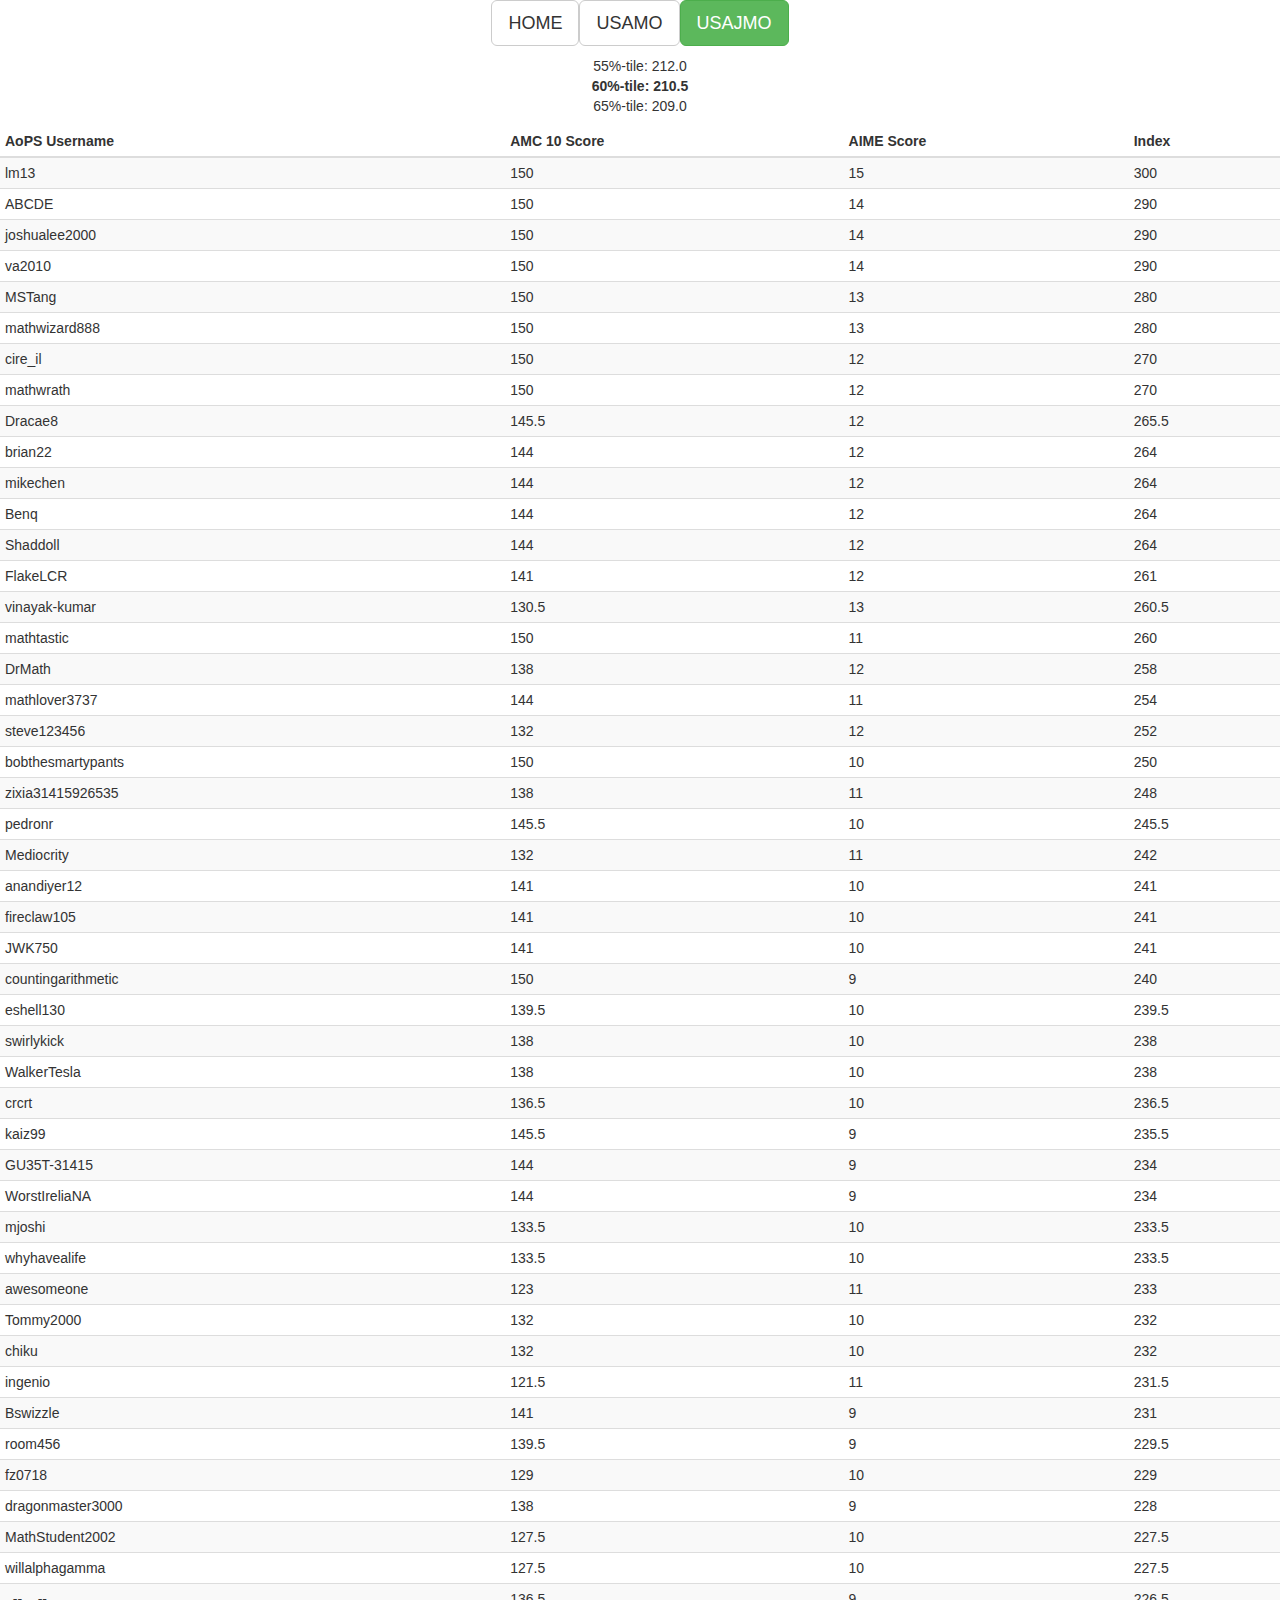
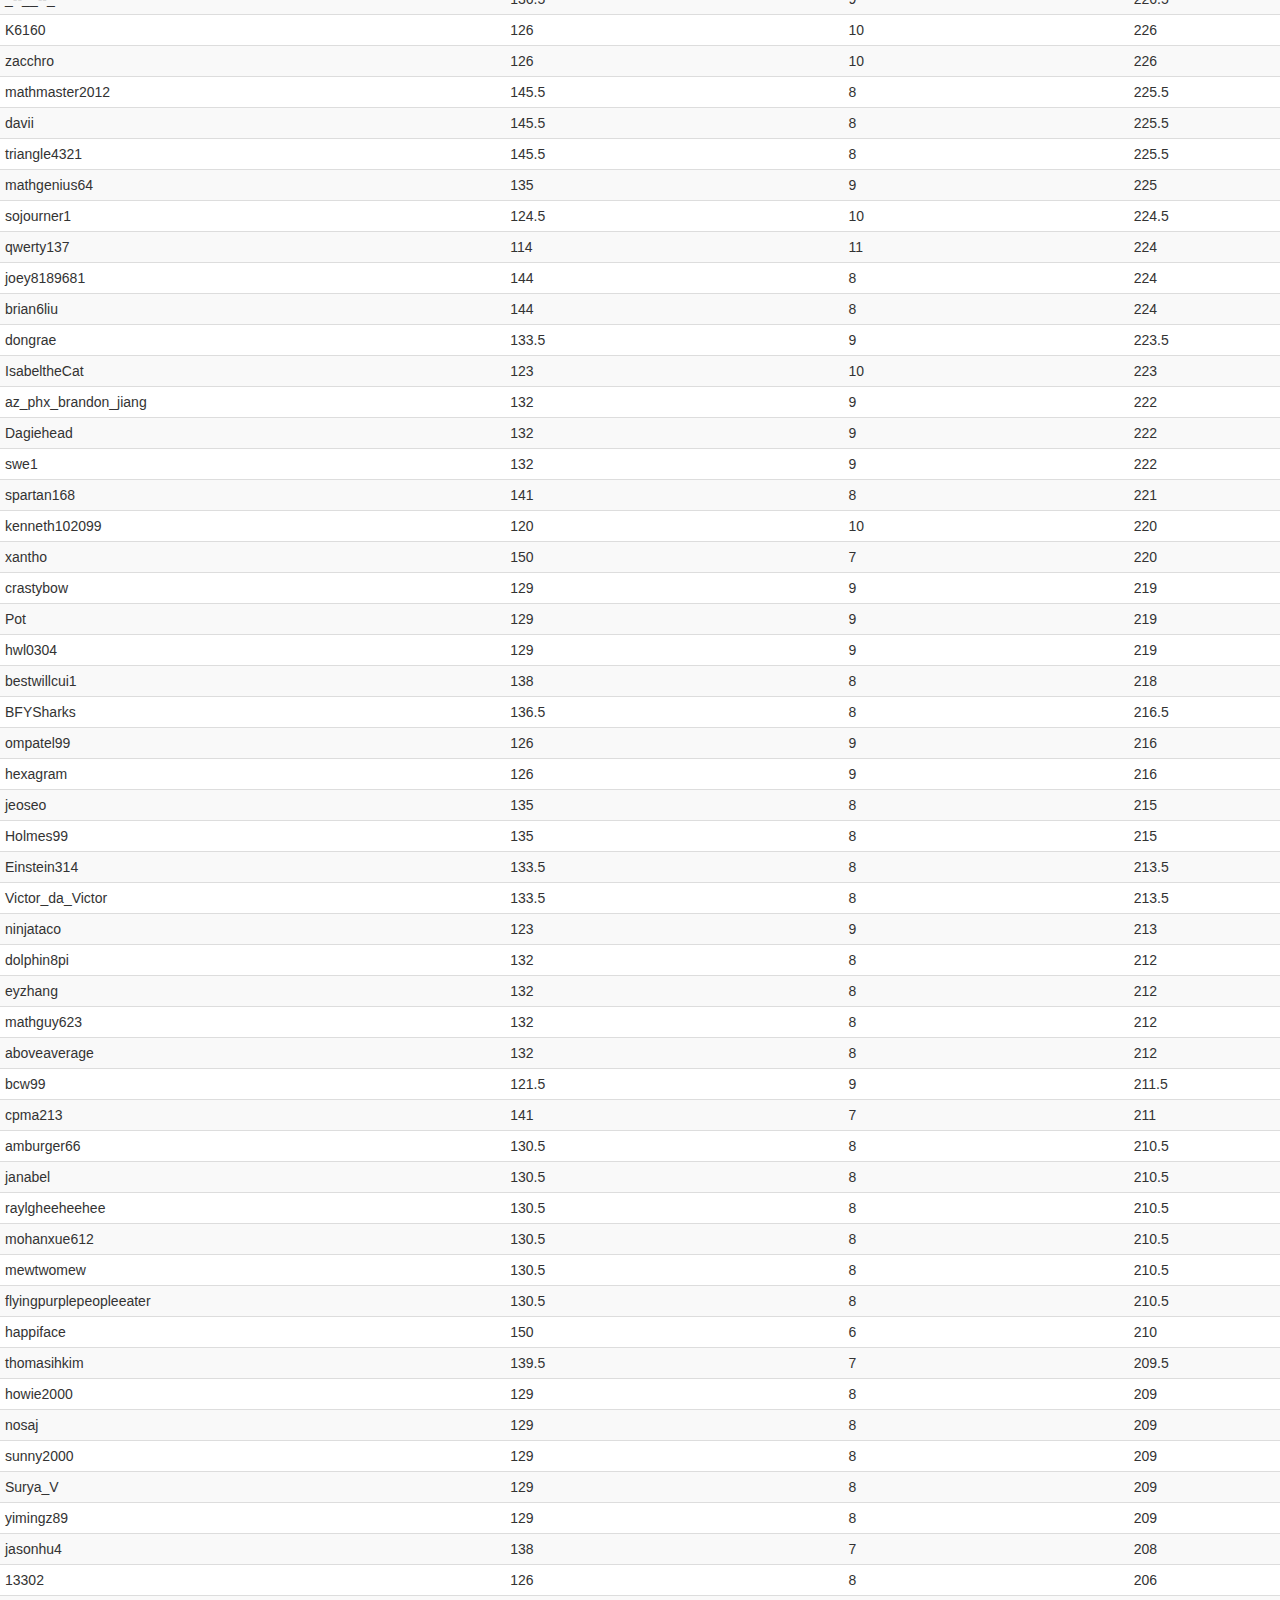
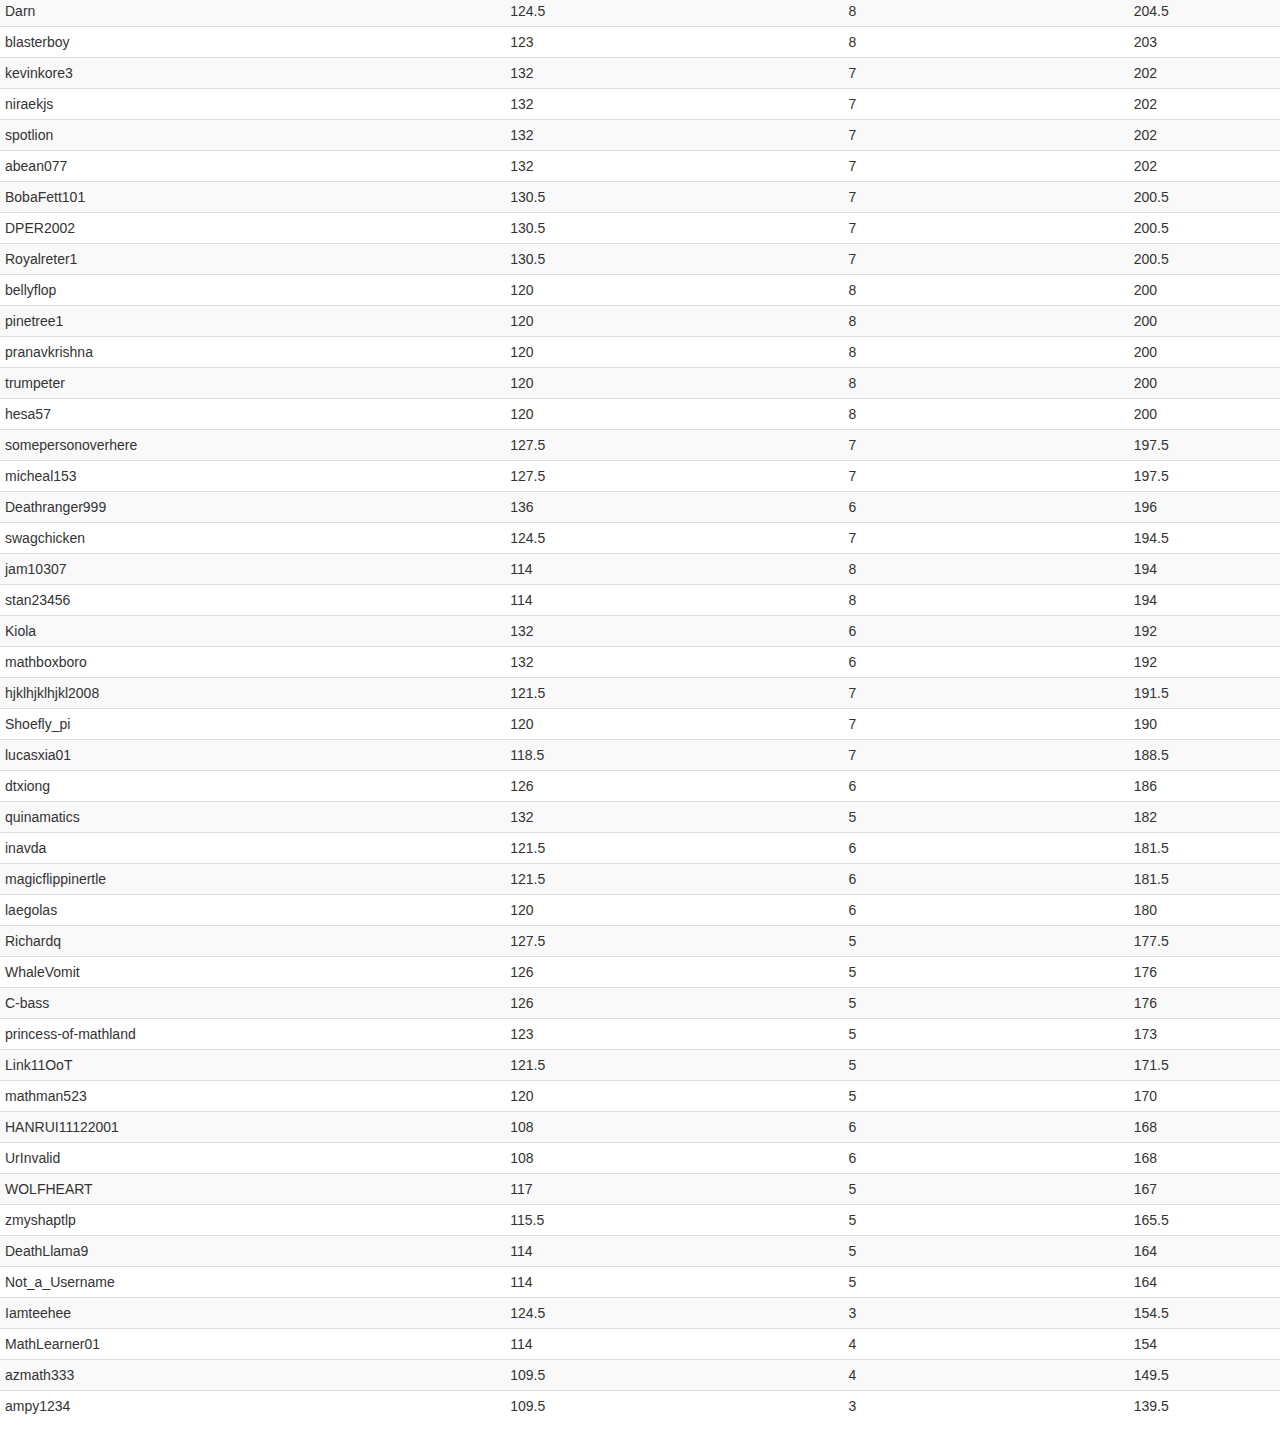
==== usajmo.html @ 62a34640 "Initial" ====
<!DOCTYPE html PUBLIC "-//W3C//DTD XHTML 1.0 Transitional//EN"

  "http://www.w3.org/TR/xhtml1/DTD/xhtml1-transitional.dtd">

<html xmlns="http://www.w3.org/1999/xhtml" xml:lang="en-us">

<head>


	<script type="text/javascript" src="js/jquery-latest.js"></script>

	<meta http-equiv="Cache-Control" content="no-cache, no-store, must-revalidate" />

	<title>USAJMO Score List</title>

	<link href="css/bootstrap.min.css" rel="stylesheet">



	<script type="text/javascript" src="js/jquery.tablesorter.js"></script>
	<link rel="icon" href="favicon.ico">


</head>

<body>

	<div id="main">

			<p align="center"><a href="index.html" class="btn btn-lg btn-default">HOME</a><a href="usamo.html" class="btn btn-lg btn-default">USAMO</a><a href="#" class="btn btn-lg btn-success">USAJMO</a>
			</p>

			<p id="percentiles" align="center"></p>



				<div id="stats">


					<table cellspacing="1" class="table table-striped table-hover table-condensed tablesorter">

						<thead>

							<tr>

								<th>AoPS Username</th>

								<th>AMC 10 Score</th>

								<th>AIME Score</th>

								<th>Index</th>

							</tr>

						</thead>

						<tbody>

							<tr>
								<td>brian22</td>
								<td>144</td>
								<td>12</td>
								<td>264</td>
							</tr>

							<tr>
								<td>mikechen</td>
								<td>144</td>
								<td>12</td>
								<td>264</td>
							</tr>

							<tr>
								<td>qwerty137</td>
								<td>114</td>
								<td>11</td>
								<td>224</td>
							</tr>

							<tr>
								<td>ompatel99</td>
								<td>126</td>
								<td>9</td>
								<td>216</td>
							</tr>

							<tr>
								<td>Einstein314</td>
								<td>133.5</td>
								<td>8</td>
								<td>213.5</td>
							</tr>

							<tr>
								<td>FlakeLCR</td>
								<td>141</td>
								<td>12</td>
								<td>261</td>
							</tr>

							<tr>
								<td>BFYSharks</td>
								<td>136.5</td>
								<td>8</td>
								<td>216.5</td>
							</tr>

							<tr>
								<td>lm13</td>
								<td>150</td>
								<td>15</td>
								<td>300</td>
							</tr>

							<tr>
								<td>ABCDE</td>
								<td>150</td>
								<td>14</td>
								<td>290</td>
							</tr>

							<tr>
								<td>joshualee2000</td>
								<td>150</td>
								<td>14</td>
								<td>290</td>
							</tr>

							<tr>
								<td>va2010</td>
								<td>150</td>
								<td>14</td>
								<td>290</td>
							</tr>

							<tr>
								<td>MSTang</td>
								<td>150</td>
								<td>13</td>
								<td>280</td>
							</tr>

							<tr>
								<td>mathwizard888</td>
								<td>150</td>
								<td>13</td>
								<td>280</td>
							</tr>

							<tr>
								<td>cire_il</td>
								<td>150</td>
								<td>12</td>
								<td>270</td>
							</tr>

							<tr>
								<td>Dracae8</td>
								<td>145.5</td>
								<td>12</td>
								<td>265.5</td>
							</tr>

							<tr>
								<td>Benq</td>
								<td>144</td>
								<td>12</td>
								<td>264</td>
							</tr>

							<tr>
								<td>Shaddoll</td>
								<td>144</td>
								<td>12</td>
								<td>264</td>
							</tr>

							<tr>
								<td>vinayak-kumar</td>
								<td>130.5</td>
								<td>13</td>
								<td>260.5</td>
							</tr>

							<tr>
								<td>mathtastic</td>
								<td>150</td>
								<td>11</td>
								<td>260</td>
							</tr>

							<tr>
								<td>DrMath</td>
								<td>138</td>
								<td>12</td>
								<td>258</td>
							</tr>

							<tr>
								<td>mathlover3737</td>
								<td>144</td>
								<td>11</td>
								<td>254</td>
							</tr>

							<tr>
								<td>steve123456</td>
								<td>132</td>
								<td>12</td>
								<td>252</td>
							</tr>

							<tr>
								<td>bobthesmartypants</td>
								<td>150</td>
								<td>10</td>
								<td>250</td>
							</tr>

							<tr>
								<td>zixia31415926535</td>
								<td>138</td>
								<td>11</td>
								<td>248</td>
							</tr>

							<tr>
								<td>pedronr</td>
								<td>145.5</td>
								<td>10</td>
								<td>245.5</td>
							</tr>

							<tr>
								<td>anandiyer12</td>
								<td>141</td>
								<td>10</td>
								<td>241</td>
							</tr>

							<tr>
								<td>fireclaw105</td>
								<td>141</td>
								<td>10</td>
								<td>241</td>
							</tr>

							<tr>
								<td>JWK750</td>
								<td>141</td>
								<td>10</td>
								<td>241</td>
							</tr>

							<tr>
								<td>countingarithmetic</td>
								<td>150</td>
								<td>9</td>
								<td>240</td>
							</tr>

							<tr>
								<td>swirlykick</td>
								<td>138</td>
								<td>10</td>
								<td>238</td>
							</tr>

							<tr>
								<td>WalkerTesla</td>
								<td>138</td>
								<td>10</td>
								<td>238</td>
							</tr>

							<tr>
								<td>crcrt</td>
								<td>136.5</td>
								<td>10</td>
								<td>236.5</td>
							</tr>

							<tr>
								<td>kaiz99</td>
								<td>145.5</td>
								<td>9</td>
								<td>235.5</td>
							</tr>

							<tr>
								<td>GU35T-31415</td>
								<td>144</td>
								<td>9</td>
								<td>234</td>
							</tr>

							<tr>
								<td>WorstIreliaNA</td>
								<td>144</td>
								<td>9</td>
								<td>234</td>
							</tr>

							<tr>
								<td>mjoshi</td>
								<td>133.5</td>
								<td>10</td>
								<td>233.5</td>
							</tr>

							<tr>
								<td>whyhavealife</td>
								<td>133.5</td>
								<td>10</td>
								<td>233.5</td>
							</tr>

							<tr>
								<td>awesomeone</td>
								<td>123</td>
								<td>11</td>
								<td>233</td>
							</tr>

							<tr>
								<td>Tommy2000</td>
								<td>132</td>
								<td>10</td>
								<td>232</td>
							</tr>

							<tr>
								<td>ingenio</td>
								<td>121.5</td>
								<td>11</td>
								<td>231.5</td>
							</tr>

							<tr>
								<td>Bswizzle</td>
								<td>141</td>
								<td>9</td>
								<td>231</td>
							</tr>

							<tr>
								<td>room456</td>
								<td>139.5</td>
								<td>9</td>
								<td>229.5</td>
							</tr>

							<tr>
								<td>fz0718</td>
								<td>129</td>
								<td>10</td>
								<td>229</td>
							</tr>

							<tr>
								<td>dragonmaster3000</td>
								<td>138</td>
								<td>9</td>
								<td>228</td>
							</tr>

							<tr>
								<td>MathStudent2002</td>
								<td>127.5</td>
								<td>10</td>
								<td>227.5</td>
							</tr>

							<tr>
								<td>_--__--_</td>
								<td>136.5</td>
								<td>9</td>
								<td>226.5</td>
							</tr>

							<tr>
								<td>K6160</td>
								<td>126</td>
								<td>10</td>
								<td>226</td>
							</tr>

							<tr>
								<td>zacchro</td>
								<td>126</td>
								<td>10</td>
								<td>226</td>
							</tr>

							<tr>
								<td>mathmaster2012</td>
								<td>145.5</td>
								<td>8</td>
								<td>225.5</td>
							</tr>

							<tr>
								<td>davii</td>
								<td>145.5</td>
								<td>8</td>
								<td>225.5</td>
							</tr>

							<tr>
								<td>mathgenius64</td>
								<td>135</td>
								<td>9</td>
								<td>225</td>
							</tr>

							<tr>
								<td>sojourner1</td>
								<td>124.5</td>
								<td>10</td>
								<td>224.5</td>
							</tr>

							<tr>
								<td>joey8189681</td>
								<td>144</td>
								<td>8</td>
								<td>224</td>
							</tr>

							<tr>
								<td>brian6liu</td>
								<td>144</td>
								<td>8</td>
								<td>224</td>
							</tr>

							<tr>
								<td>dongrae</td>
								<td>133.5</td>
								<td>9</td>
								<td>223.5</td>
							</tr>

							<tr>
								<td>IsabeltheCat</td>
								<td>123</td>
								<td>10</td>
								<td>223</td>
							</tr>

							<tr>
								<td>az_phx_brandon_jiang</td>
								<td>132</td>
								<td>9</td>
								<td>222</td>
							</tr>

							<tr>
								<td>Dagiehead</td>
								<td>132</td>
								<td>9</td>
								<td>222</td>
							</tr>

							<tr>
								<td>swe1</td>
								<td>132</td>
								<td>9</td>
								<td>222</td>
							</tr>

							<tr>
								<td>spartan168</td>
								<td>141</td>
								<td>8</td>
								<td>221</td>
							</tr>

							<tr>
								<td>kenneth102099</td>
								<td>120</td>
								<td>10</td>
								<td>220</td>
							</tr>

							<tr>
								<td>xantho</td>
								<td>150</td>
								<td>7</td>
								<td>220</td>
							</tr>

							<tr>
								<td>crastybow</td>
								<td>129</td>
								<td>9</td>
								<td>219</td>
							</tr>

							<tr>
								<td>Pot</td>
								<td>129</td>
								<td>9</td>
								<td>219</td>
							</tr>

							<tr>
								<td>hwl0304</td>
								<td>129</td>
								<td>9</td>
								<td>219</td>
							</tr>

							<tr>
								<td>bestwillcui1</td>
								<td>138</td>
								<td>8</td>
								<td>218</td>
							</tr>

							<tr>
								<td>hexagram</td>
								<td>126</td>
								<td>9</td>
								<td>216</td>
							</tr>

							<tr>
								<td>jeoseo</td>
								<td>135</td>
								<td>8</td>
								<td>215</td>
							</tr>

							<tr>
								<td>Holmes99</td>
								<td>135</td>
								<td>8</td>
								<td>215</td>
							</tr>

							<tr>
								<td>Victor_da_Victor</td>
								<td>133.5</td>
								<td>8</td>
								<td>213.5</td>
							</tr>

							<tr>
								<td>ninjataco</td>
								<td>123</td>
								<td>9</td>
								<td>213</td>
							</tr>

							<tr>
								<td>dolphin8pi</td>
								<td>132</td>
								<td>8</td>
								<td>212</td>
							</tr>

							<tr>
								<td>eyzhang</td>
								<td>132</td>
								<td>8</td>
								<td>212</td>
							</tr>

							<tr>
								<td>mathguy623</td>
								<td>132</td>
								<td>8</td>
								<td>212</td>
							</tr>

							<tr>
								<td>aboveaverage</td>
								<td>132</td>
								<td>8</td>
								<td>212</td>
							</tr>

							<tr>
								<td>bcw99</td>
								<td>121.5</td>
								<td>9</td>
								<td>211.5</td>
							</tr>

							<tr>
								<td>amburger66</td>
								<td>130.5</td>
								<td>8</td>
								<td>210.5</td>
							</tr>

							<tr>
								<td>janabel</td>
								<td>130.5</td>
								<td>8</td>
								<td>210.5</td>
							</tr>

							<tr>
								<td>raylgheeheehee</td>
								<td>130.5</td>
								<td>8</td>
								<td>210.5</td>
							</tr>

							<tr>
								<td>mohanxue612</td>
								<td>130.5</td>
								<td>8</td>
								<td>210.5</td>
							</tr>

							<tr>
								<td>happiface</td>
								<td>150</td>
								<td>6</td>
								<td>210</td>
							</tr>

							<tr>
								<td>thomasihkim</td>
								<td>139.5</td>
								<td>7</td>
								<td>209.5</td>
							</tr>

							<tr>
								<td>howie2000</td>
								<td>129</td>
								<td>8</td>
								<td>209</td>
							</tr>

							<tr>
								<td>nosaj</td>
								<td>129</td>
								<td>8</td>
								<td>209</td>
							</tr>

							<tr>
								<td>sunny2000</td>
								<td>129</td>
								<td>8</td>
								<td>209</td>
							</tr>

							<tr>
								<td>Surya_V</td>
								<td>129</td>
								<td>8</td>
								<td>209</td>
							</tr>

							<tr>
								<td>yimingz89</td>
								<td>129</td>
								<td>8</td>
								<td>209</td>
							</tr>

							<tr>
								<td>jasonhu4</td>
								<td>138</td>
								<td>7</td>
								<td>208</td>
							</tr>

							<tr>
								<td>13302</td>
								<td>126</td>
								<td>8</td>
								<td>206</td>
							</tr>

							<tr>
								<td>Darn</td>
								<td>124.5</td>
								<td>8</td>
								<td>204.5</td>
							</tr>

							<tr>
								<td>blasterboy</td>
								<td>123</td>
								<td>8</td>
								<td>203</td>
							</tr>

							<tr>
								<td>kevinkore3</td>
								<td>132</td>
								<td>7</td>
								<td>202</td>
							</tr>

							<tr>
								<td>niraekjs</td>
								<td>132</td>
								<td>7</td>
								<td>202</td>
							</tr>

							<tr>
								<td>spotlion</td>
								<td>132</td>
								<td>7</td>
								<td>202</td>
							</tr>

							<tr>
								<td>BobaFett101</td>
								<td>130.5</td>
								<td>7</td>
								<td>200.5</td>
							</tr>

							<tr>
								<td>DPER2002</td>
								<td>130.5</td>
								<td>7</td>
								<td>200.5</td>
							</tr>

							<tr>
								<td>Royalreter1</td>
								<td>130.5</td>
								<td>7</td>
								<td>200.5</td>
							</tr>

							<tr>
								<td>bellyflop</td>
								<td>120</td>
								<td>8</td>
								<td>200</td>
							</tr>

							<tr>
								<td>pinetree1</td>
								<td>120</td>
								<td>8</td>
								<td>200</td>
							</tr>

							<tr>
								<td>pranavkrishna</td>
								<td>120</td>
								<td>8</td>
								<td>200</td>
							</tr>

							<tr>
								<td>trumpeter</td>
								<td>120</td>
								<td>8</td>
								<td>200</td>
							</tr>

							<tr>
								<td>somepersonoverhere</td>
								<td>127.5</td>
								<td>7</td>
								<td>197.5</td>
							</tr>

							<tr>
								<td>micheal153</td>
								<td>127.5</td>
								<td>7</td>
								<td>197.5</td>
							</tr>

							<tr>
								<td>Deathranger999</td>
								<td>136</td>
								<td>6</td>
								<td>196</td>
							</tr>

							<tr>
								<td>swagchicken</td>
								<td>124.5</td>
								<td>7</td>
								<td>194.5</td>
							</tr>

							<tr>
								<td>jam10307</td>
								<td>114</td>
								<td>8</td>
								<td>194</td>
							</tr>

							<tr>
								<td>stan23456</td>
								<td>114</td>
								<td>8</td>
								<td>194</td>
							</tr>

							<tr>
								<td>Kiola</td>
								<td>132</td>
								<td>6</td>
								<td>192</td>
							</tr>

							<tr>
								<td>mathboxboro</td>
								<td>132</td>
								<td>6</td>
								<td>192</td>
							</tr>

							<tr>
								<td>hjklhjklhjkl2008</td>
								<td>121.5</td>
								<td>7</td>
								<td>191.5</td>
							</tr>

							<tr>
								<td>Shoefly_pi</td>
								<td>120</td>
								<td>7</td>
								<td>190</td>
							</tr>

							<tr>
								<td>lucasxia01</td>
								<td>118.5</td>
								<td>7</td>
								<td>188.5</td>
							</tr>

							<tr>
								<td>dtxiong</td>
								<td>126</td>
								<td>6</td>
								<td>186</td>
							</tr>

							<tr>
								<td>quinamatics</td>
								<td>132</td>
								<td>5</td>
								<td>182</td>
							</tr>

							<tr>
								<td>inavda</td>
								<td>121.5</td>
								<td>6</td>
								<td>181.5</td>
							</tr>

							<tr>
								<td>magicflippinertle</td>
								<td>121.5</td>
								<td>6</td>
								<td>181.5</td>
							</tr>

							<tr>
								<td>Richardq</td>
								<td>127.5</td>
								<td>5</td>
								<td>177.5</td>
							</tr>

							<tr>
								<td>WhaleVomit</td>
								<td>126</td>
								<td>5</td>
								<td>176</td>
							</tr>

							<tr>
								<td>C-bass</td>
								<td>126</td>
								<td>5</td>
								<td>176</td>
							</tr>

							<tr>
								<td>princess-of-mathland</td>
								<td>123</td>
								<td>5</td>
								<td>173</td>
							</tr>

							<tr>
								<td>Link11OoT</td>
								<td>121.5</td>
								<td>5</td>
								<td>171.5</td>
							</tr>

							<tr>
								<td>HANRUI11122001</td>
								<td>108</td>
								<td>6</td>
								<td>168</td>
							</tr>

							<tr>
								<td>UrInvalid</td>
								<td>108</td>
								<td>6</td>
								<td>168</td>
							</tr>

							<tr>
								<td>WOLFHEART</td>
								<td>117</td>
								<td>5</td>
								<td>167</td>
							</tr>

							<tr>
								<td>zmyshaptlp</td>
								<td>115.5</td>
								<td>5</td>
								<td>165.5</td>
							</tr>

							<tr>
								<td>DeathLlama9</td>
								<td>114</td>
								<td>5</td>
								<td>164</td>
							</tr>

							<tr>
								<td>Not_a_Username</td>
								<td>114</td>
								<td>5</td>
								<td>164</td>
							</tr>

							<tr>
								<td>Iamteehee</td>
								<td>124.5</td>
								<td>3</td>
								<td>154.5</td>
							</tr>

							<tr>
								<td>MathLearner01</td>
								<td>114</td>
								<td>4</td>
								<td>154</td>
							</tr>

							<tr>
								<td>ampy1234</td>
								<td>109.5</td>
								<td>3</td>
								<td>139.5</td>
							</tr>

							<tr>
								<td>Mediocrity</td>
								<td>132</td>
								<td>11</td>
								<td>242</td>
							</tr>
							<tr>
								<td>mathwrath</td>
								<td>150</td>
								<td>12</td>
								<td>270</td>
							</tr>

							<tr>
								<td>mathman523</td>
								<td>120</td>
								<td>5</td>
								<td>170</td>
							</tr>

							<tr>
								<td>hesa57</td>
								<td>120</td>
								<td>8</td>
								<td>200</td>
							</tr>

							<tr>
								<td>mewtwomew</td>
								<td>130.5</td>
								<td>8</td>
								<td>210.5</td>
							</tr>

							<tr>
								<td>willalphagamma</td>
								<td>127.5</td>
								<td>10</td>
								<td>227.5</td>
							</tr>

							<tr>
								<td>cpma213</td>
								<td>141</td>
								<td>7</td>
								<td>211</td>
							</tr>

							<tr>
								<td>eshell130</td>
								<td>139.5</td>
								<td>10</td>
								<td>239.5</td>
							</tr>

							<tr>
								<td>abean077</td>
								<td>132</td>
								<td>7</td>
								<td>202</td>
							</tr>

							<tr>
								<td>chiku</td>
								<td>132</td>
								<td>10</td>
								<td>232</td>
							</tr>

							<tr>
								<td>flyingpurplepeopleeater</td>
								<td>130.5</td>
								<td>8</td>
								<td>210.5</td>
							</tr>

							<tr>
								<td>triangle4321</td>
								<td>145.5</td>
								<td>8</td>
								<td>225.5</td>
							</tr>

							<tr>
								<td>azmath333</td>
								<td>109.5</td>
								<td>4</td>
								<td>149.5</td>
							</tr>

							<tr>
								<td>laegolas</td>
								<td>120</td>
								<td>6</td>
								<td>180</td>
							</tr>



						</tbody>

					</table>

				</div>

	</div>
<script src="js/per.js"></script>

</body>

</html>
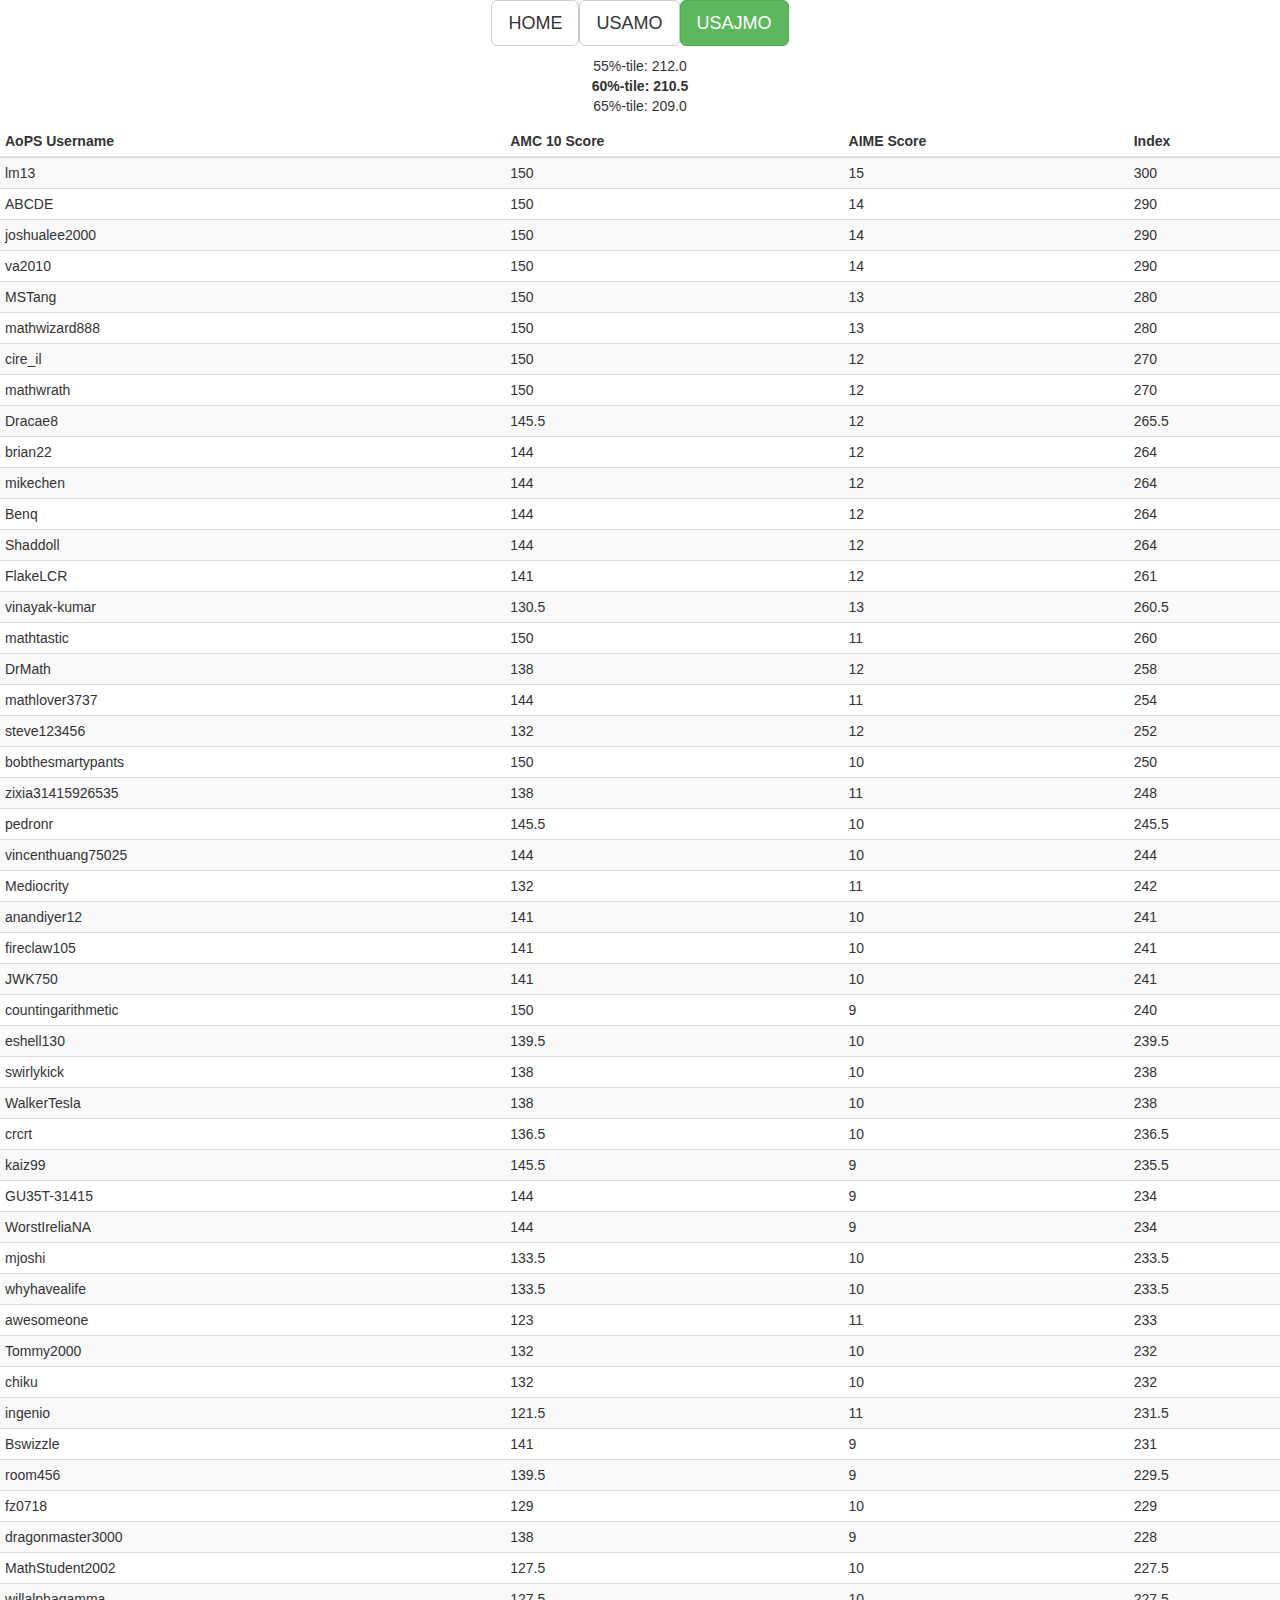
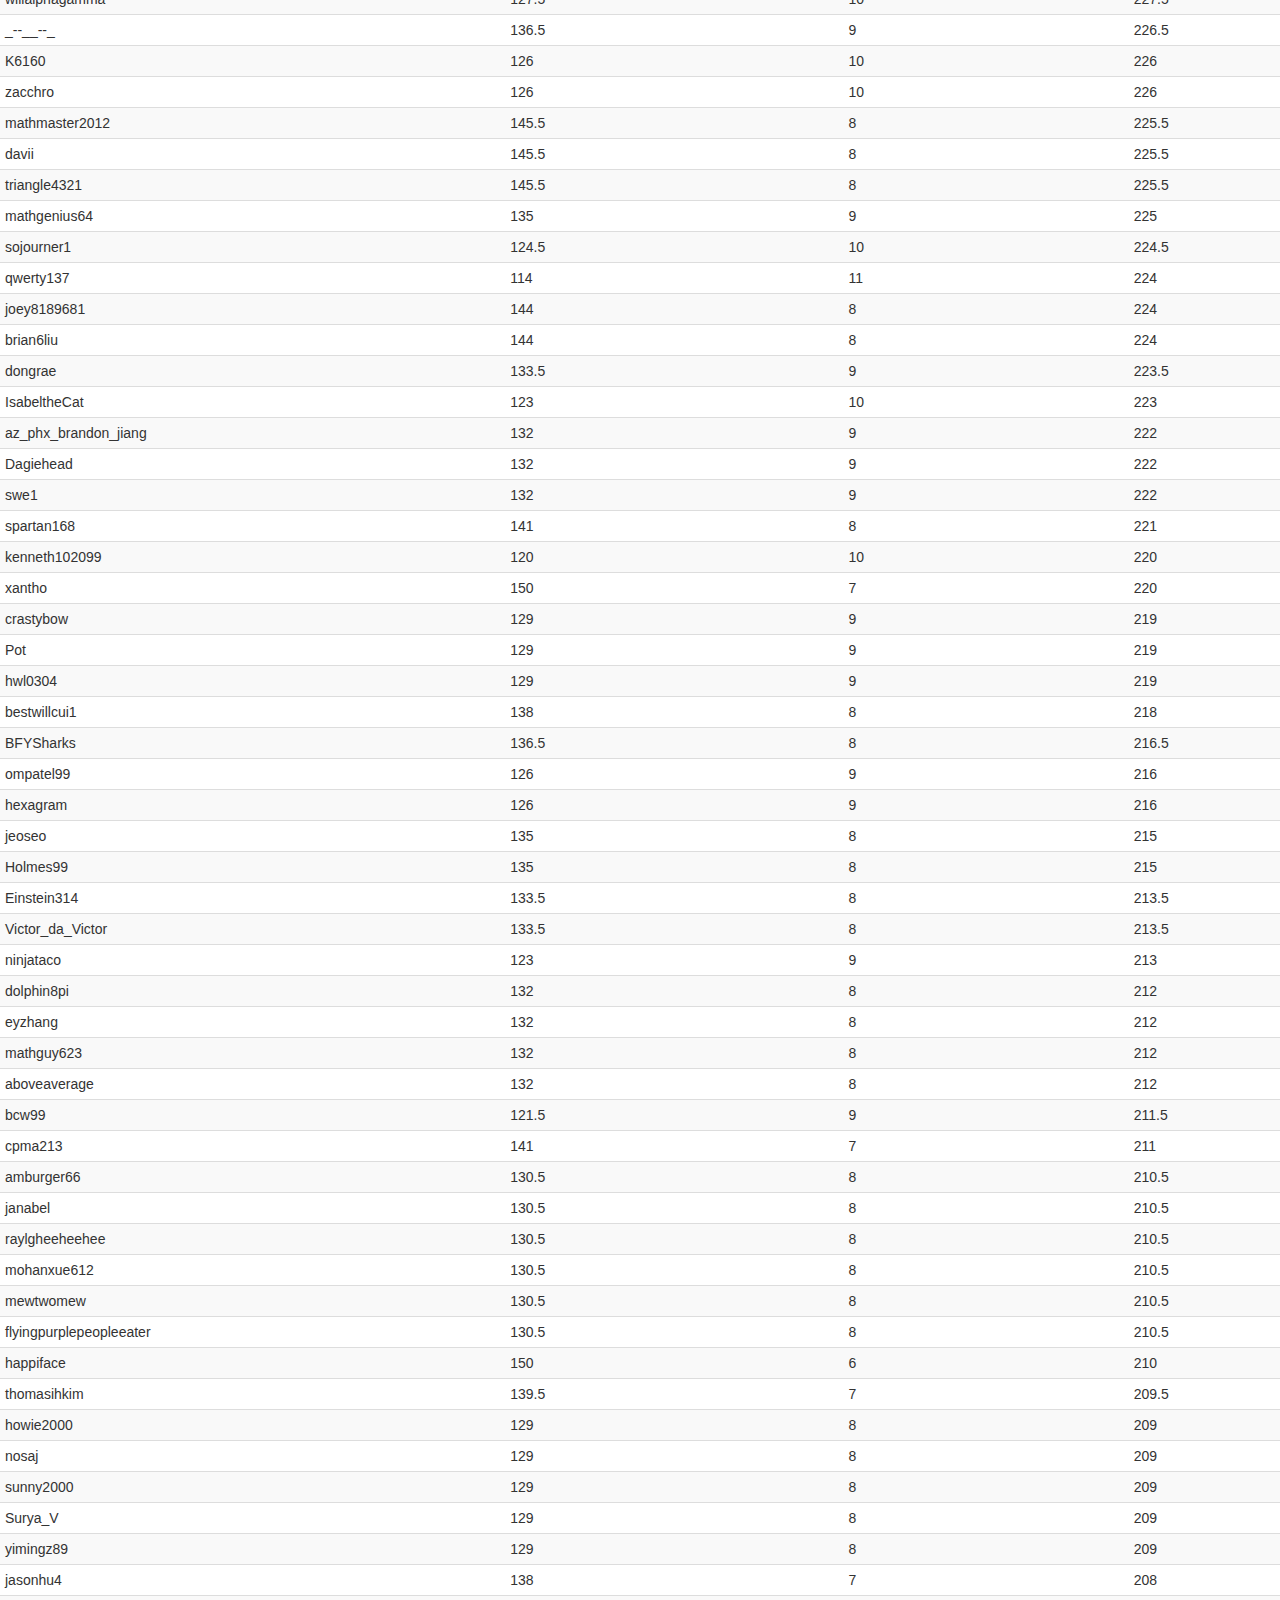
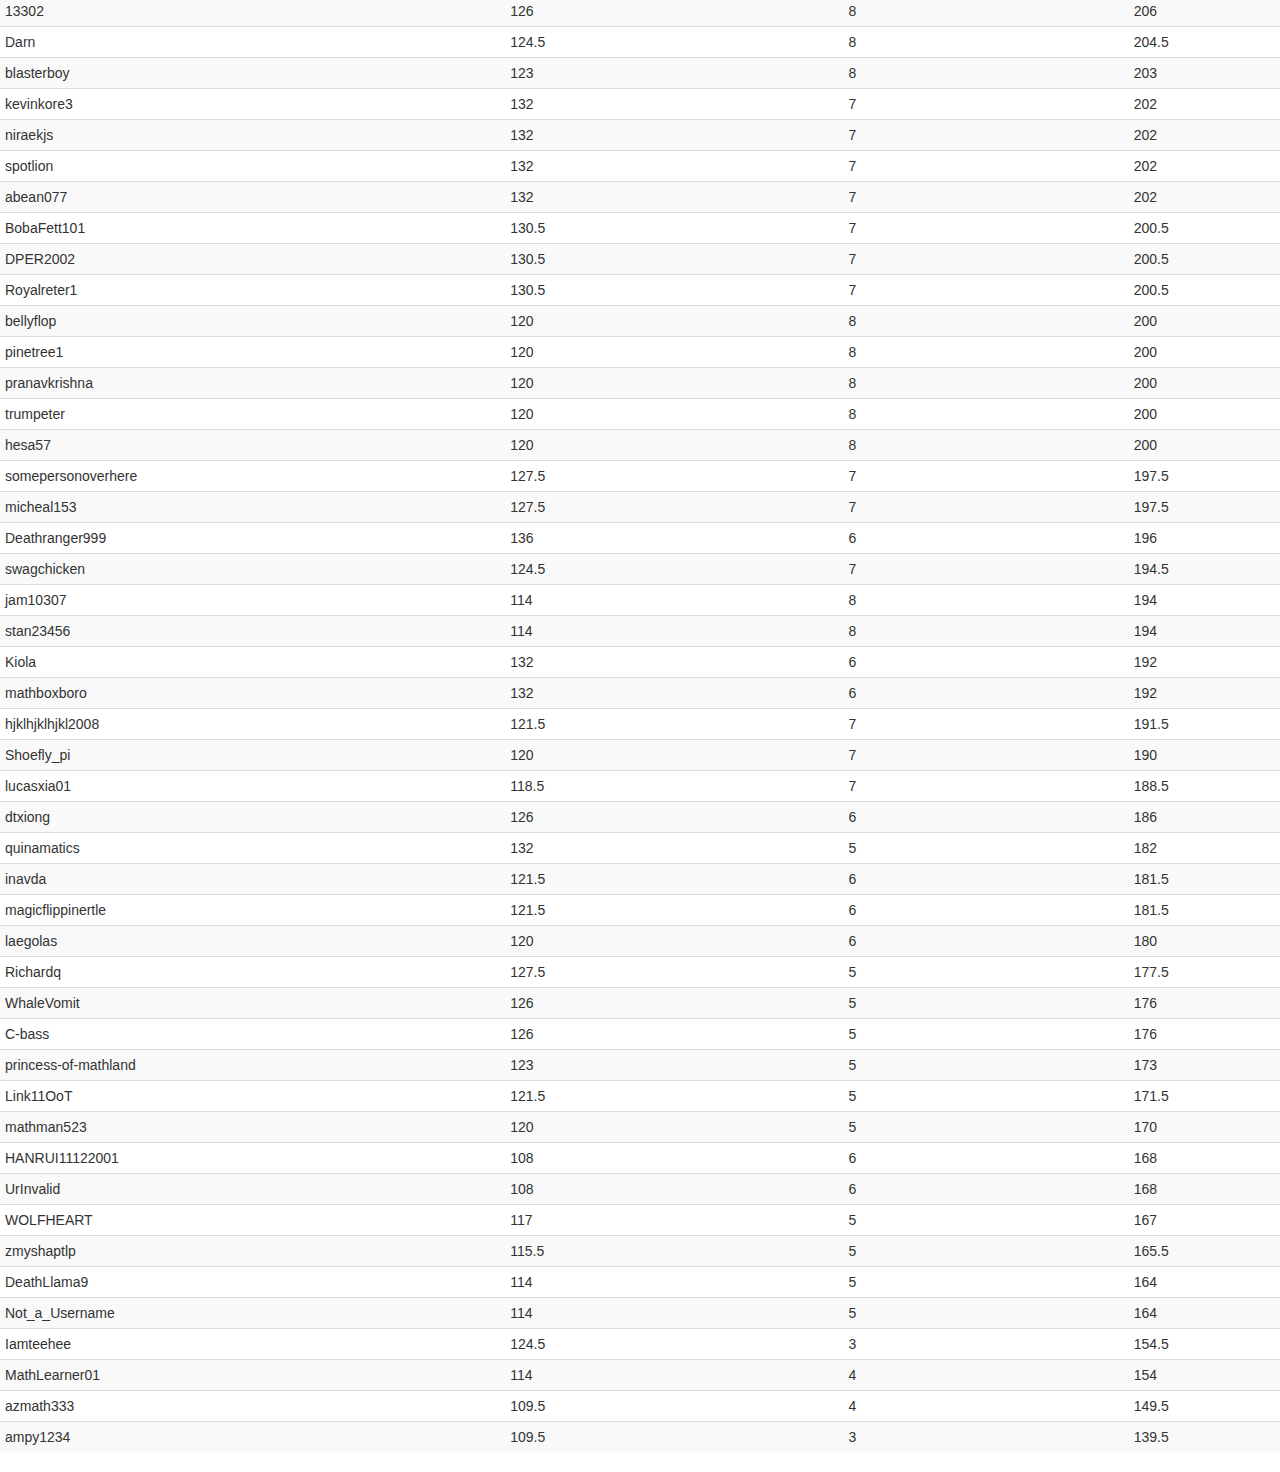
==== commit 654422cb: "Entry" ====
--- a/usajmo.html
+++ b/usajmo.html
@@ -1063,6 +1063,13 @@
 								<td>6</td>
 								<td>180</td>
 							</tr>
+							
+							<tr>
+								<td>vincenthuang75025</td>
+								<td>144</td>
+								<td>10</td>
+								<td>244</td>
+							</tr>
 
 
 
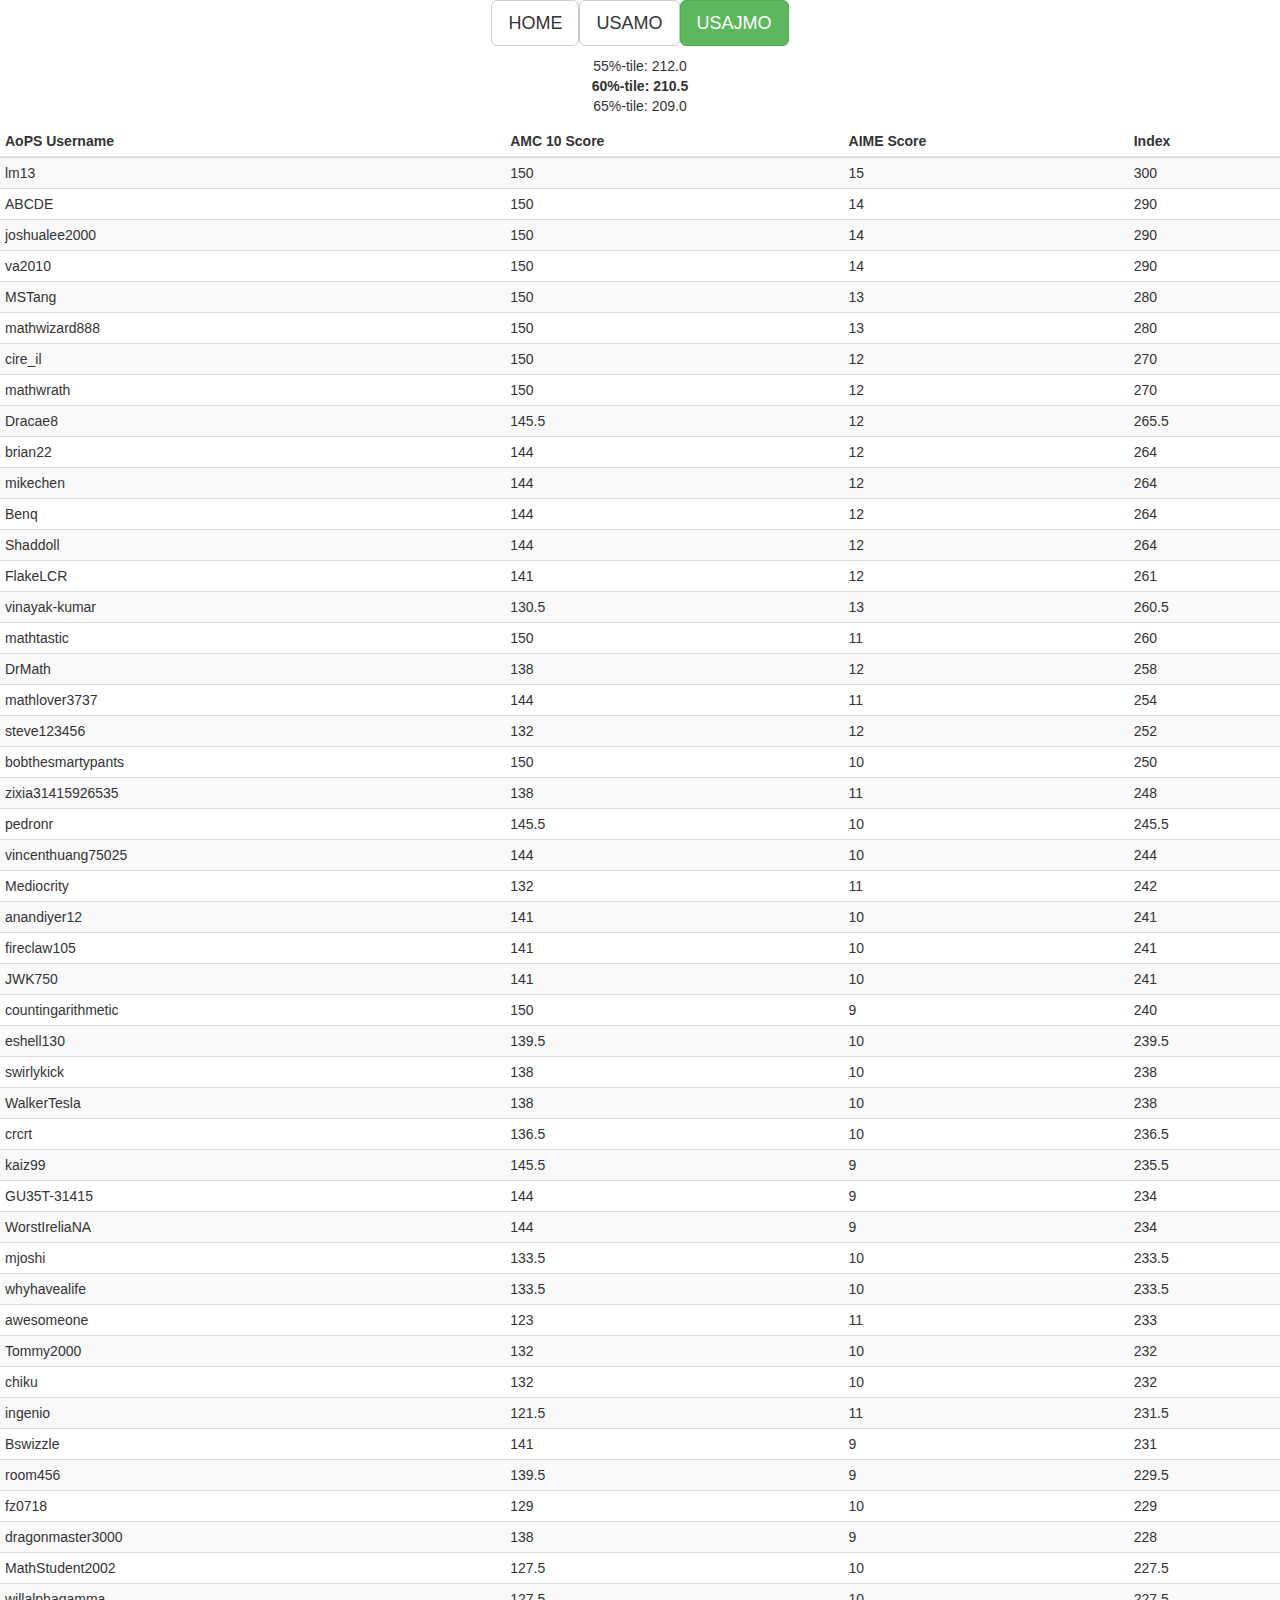
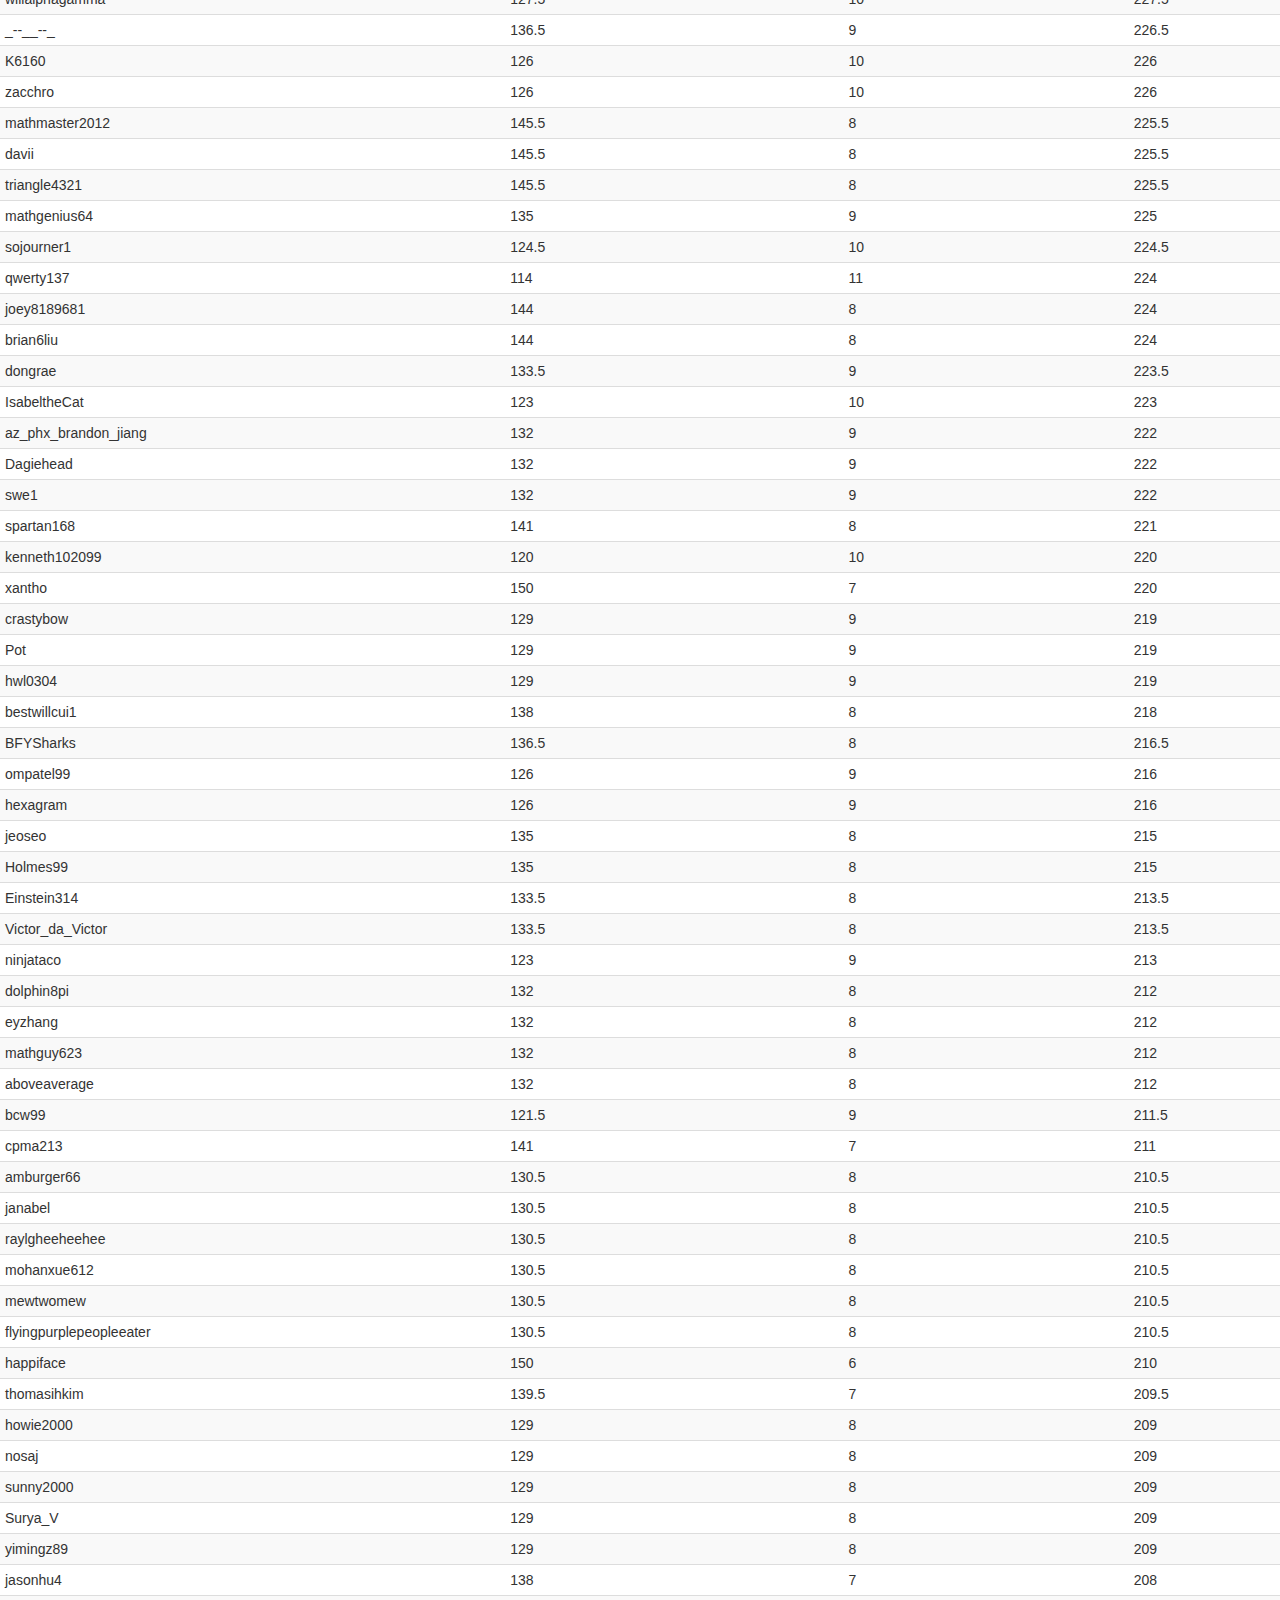
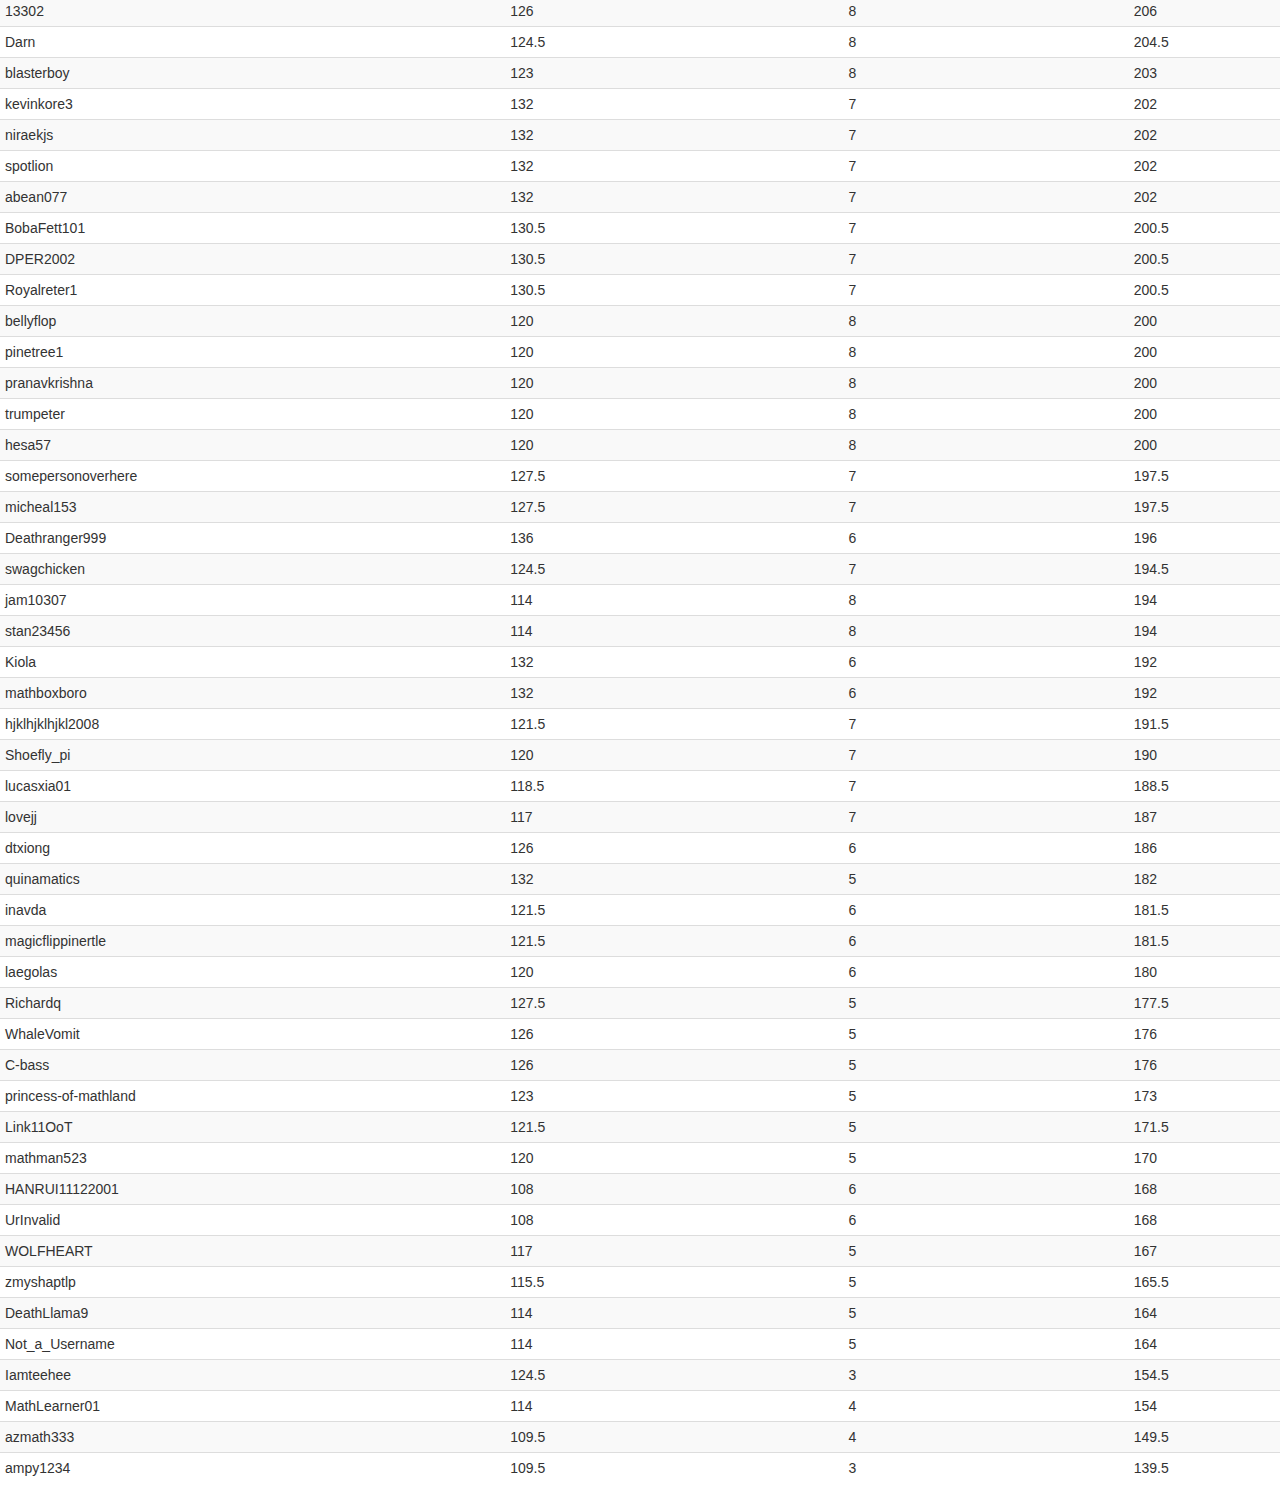
==== commit 3005a8e4: "Entry" ====
--- a/usajmo.html
+++ b/usajmo.html
@@ -1070,7 +1070,13 @@
 								<td>10</td>
 								<td>244</td>
 							</tr>
-
+							
+							<tr>
+								<td>lovejj</td>
+								<td>117</td>
+								<td>7</td>
+								<td>187</td>
+							</tr>
 
 
 						</tbody>
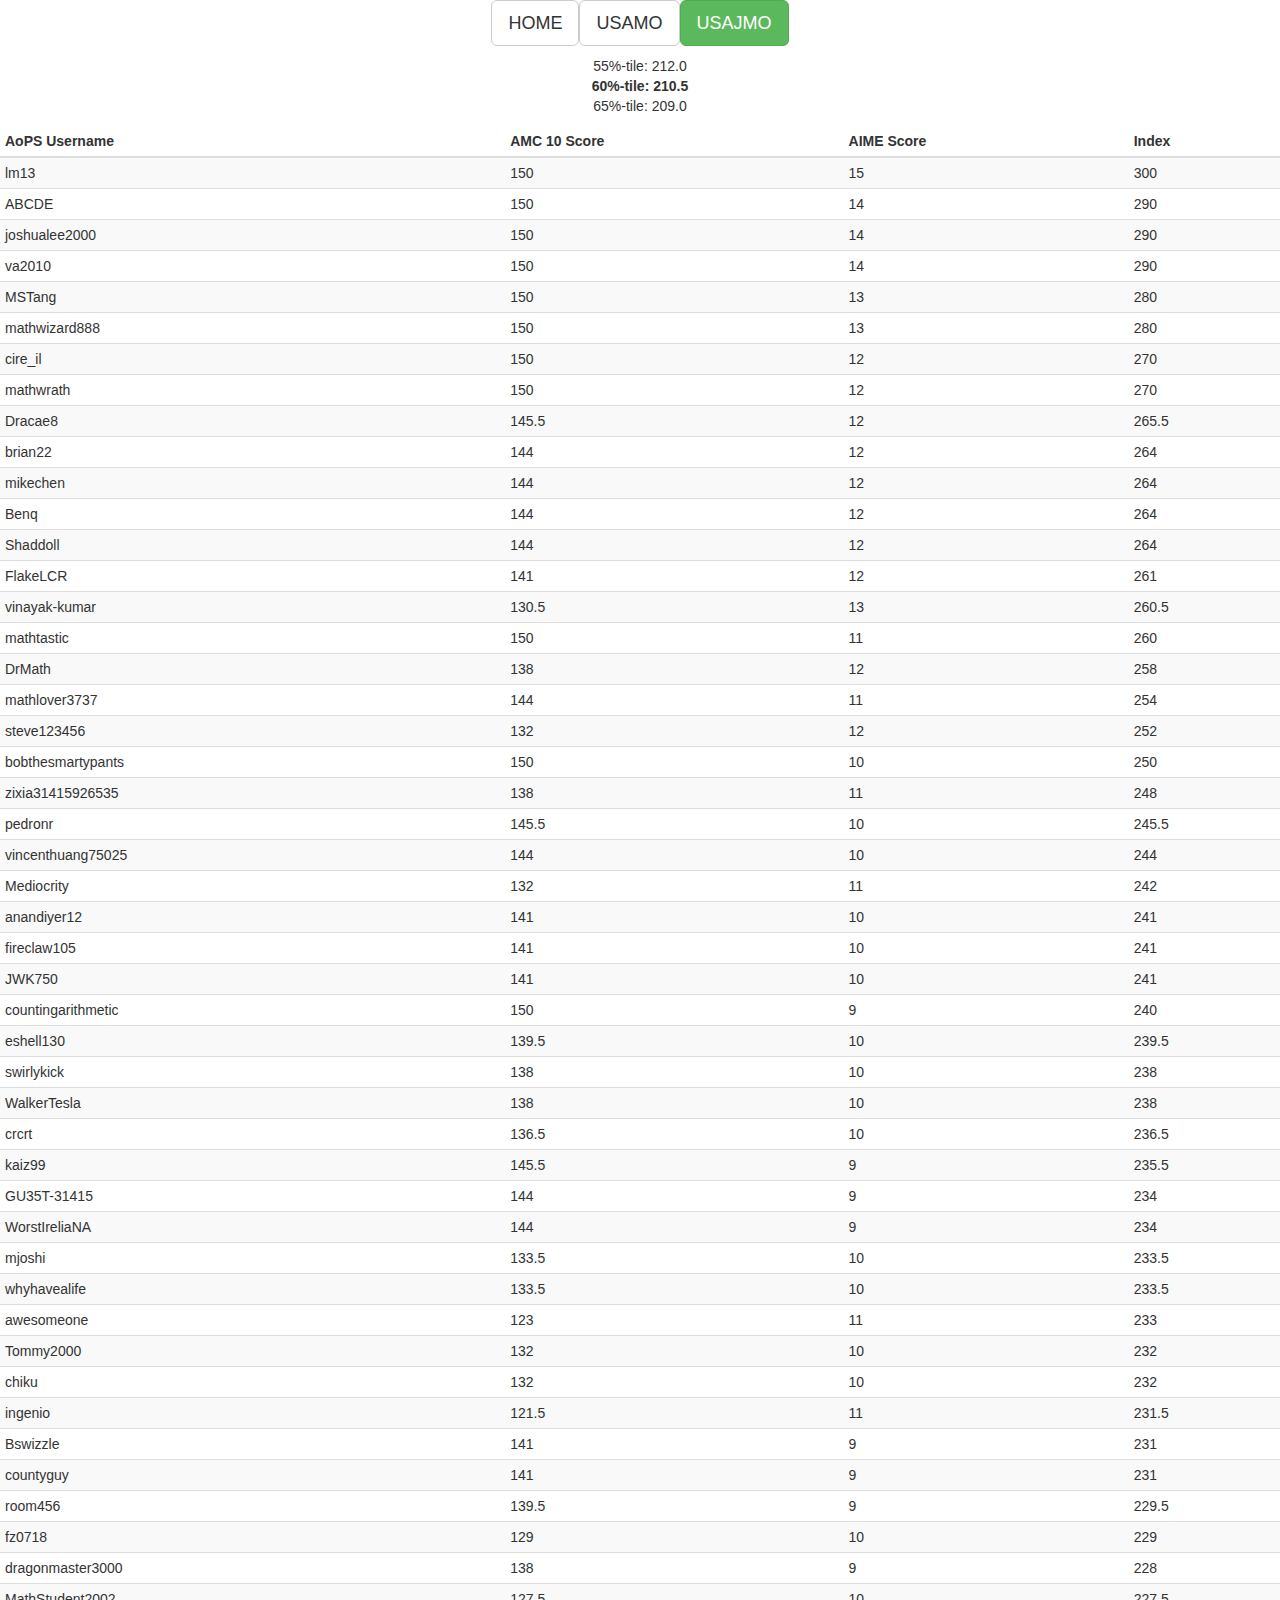
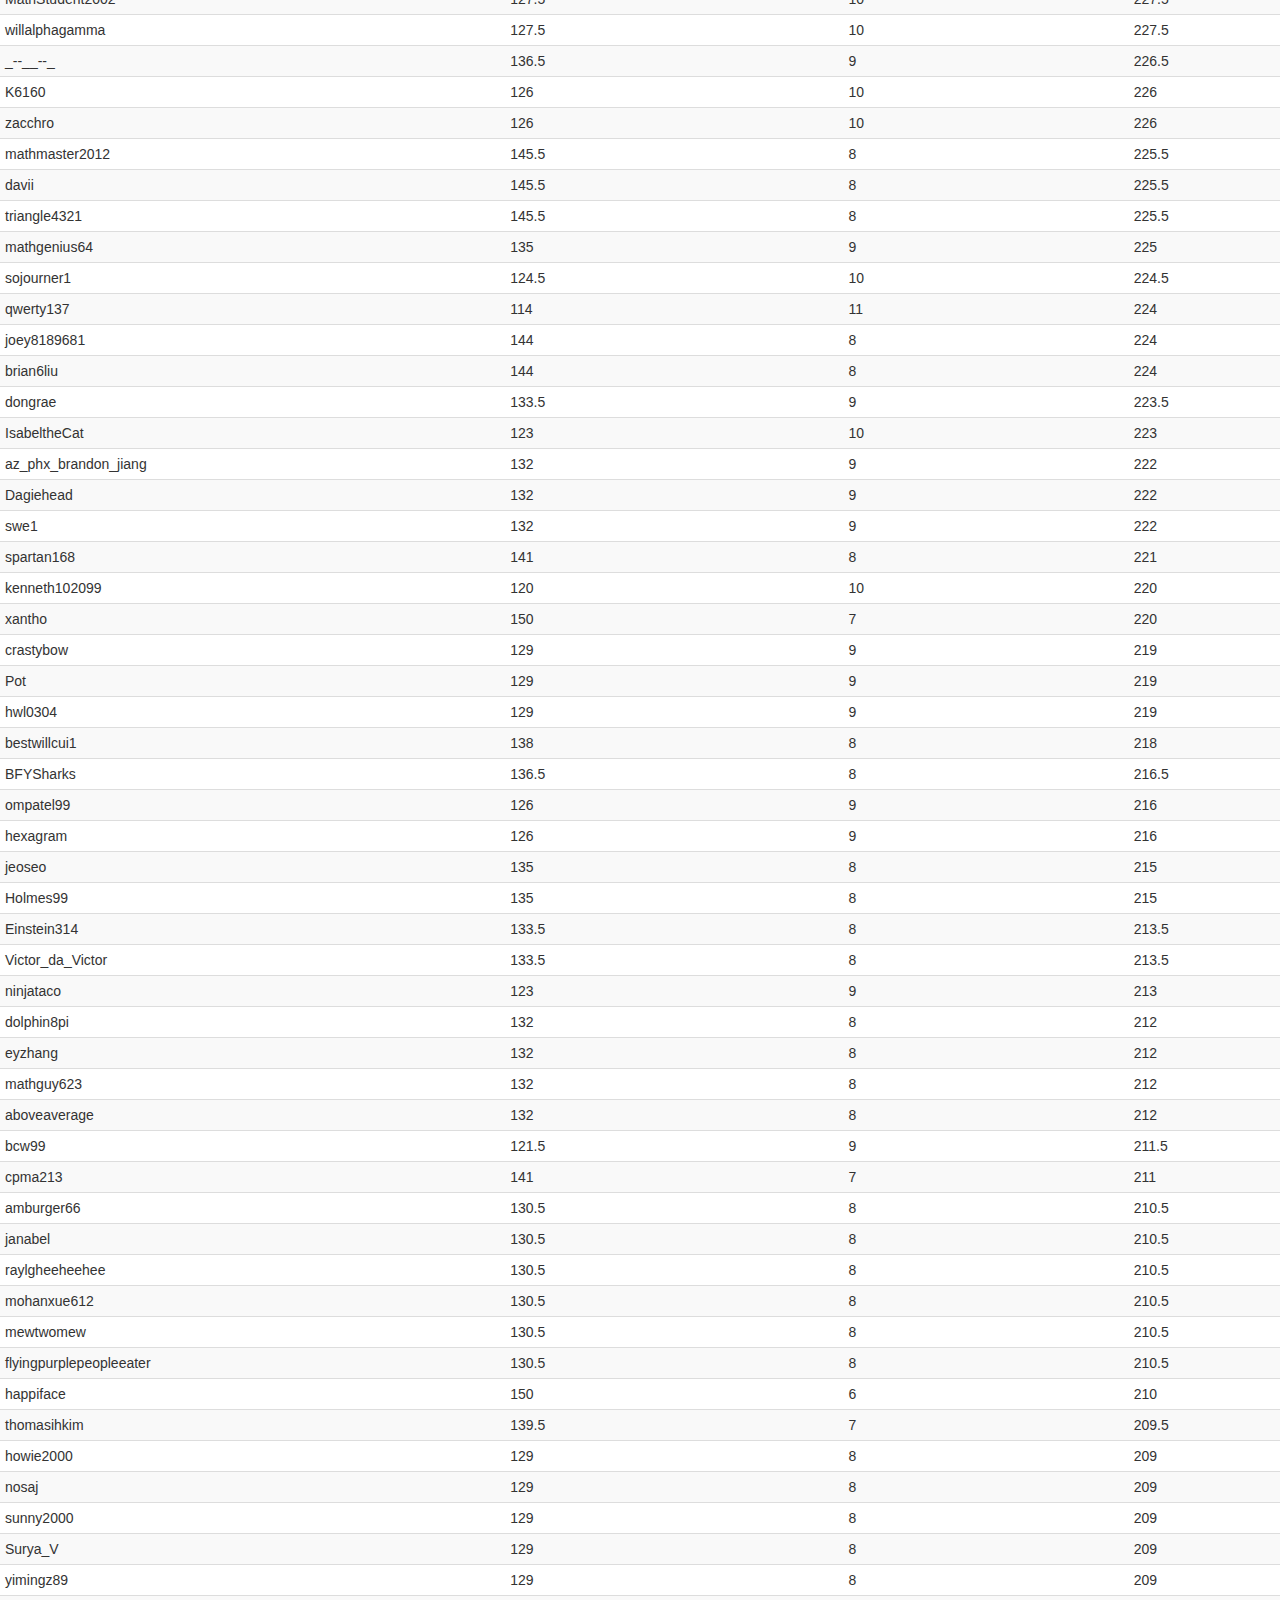
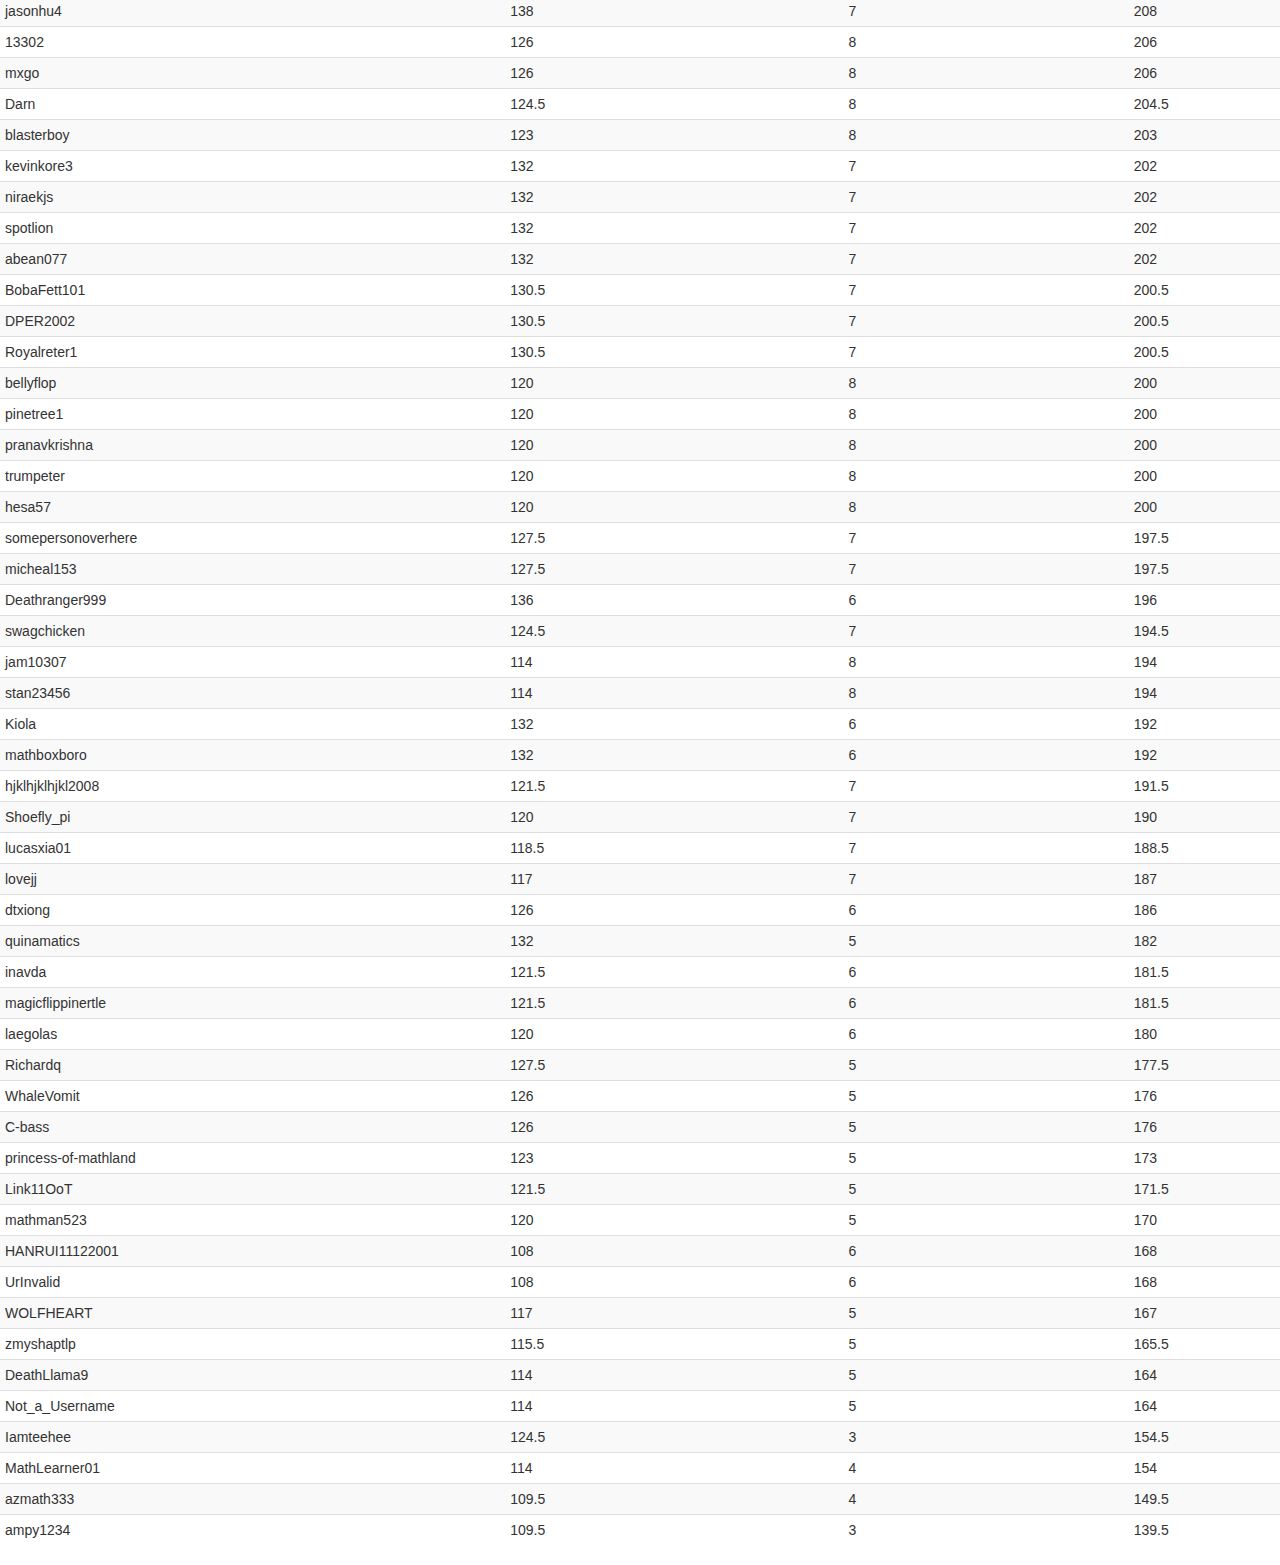
==== commit f043fa78: "Entries" ====
--- a/usajmo.html
+++ b/usajmo.html
@@ -1077,6 +1077,20 @@
 								<td>7</td>
 								<td>187</td>
 							</tr>
+							
+							<tr>
+								<td>mxgo</td>
+								<td>126</td>
+								<td>8</td>
+								<td>206</td>
+							</tr>
+							
+							<tr>
+								<td>countyguy</td>
+								<td>141</td>
+								<td>9</td>
+								<td>231</td>
+							</tr>
 
 
 						</tbody>
@@ -1090,4 +1104,4 @@
 
 </body>
 
-</html>+</html>
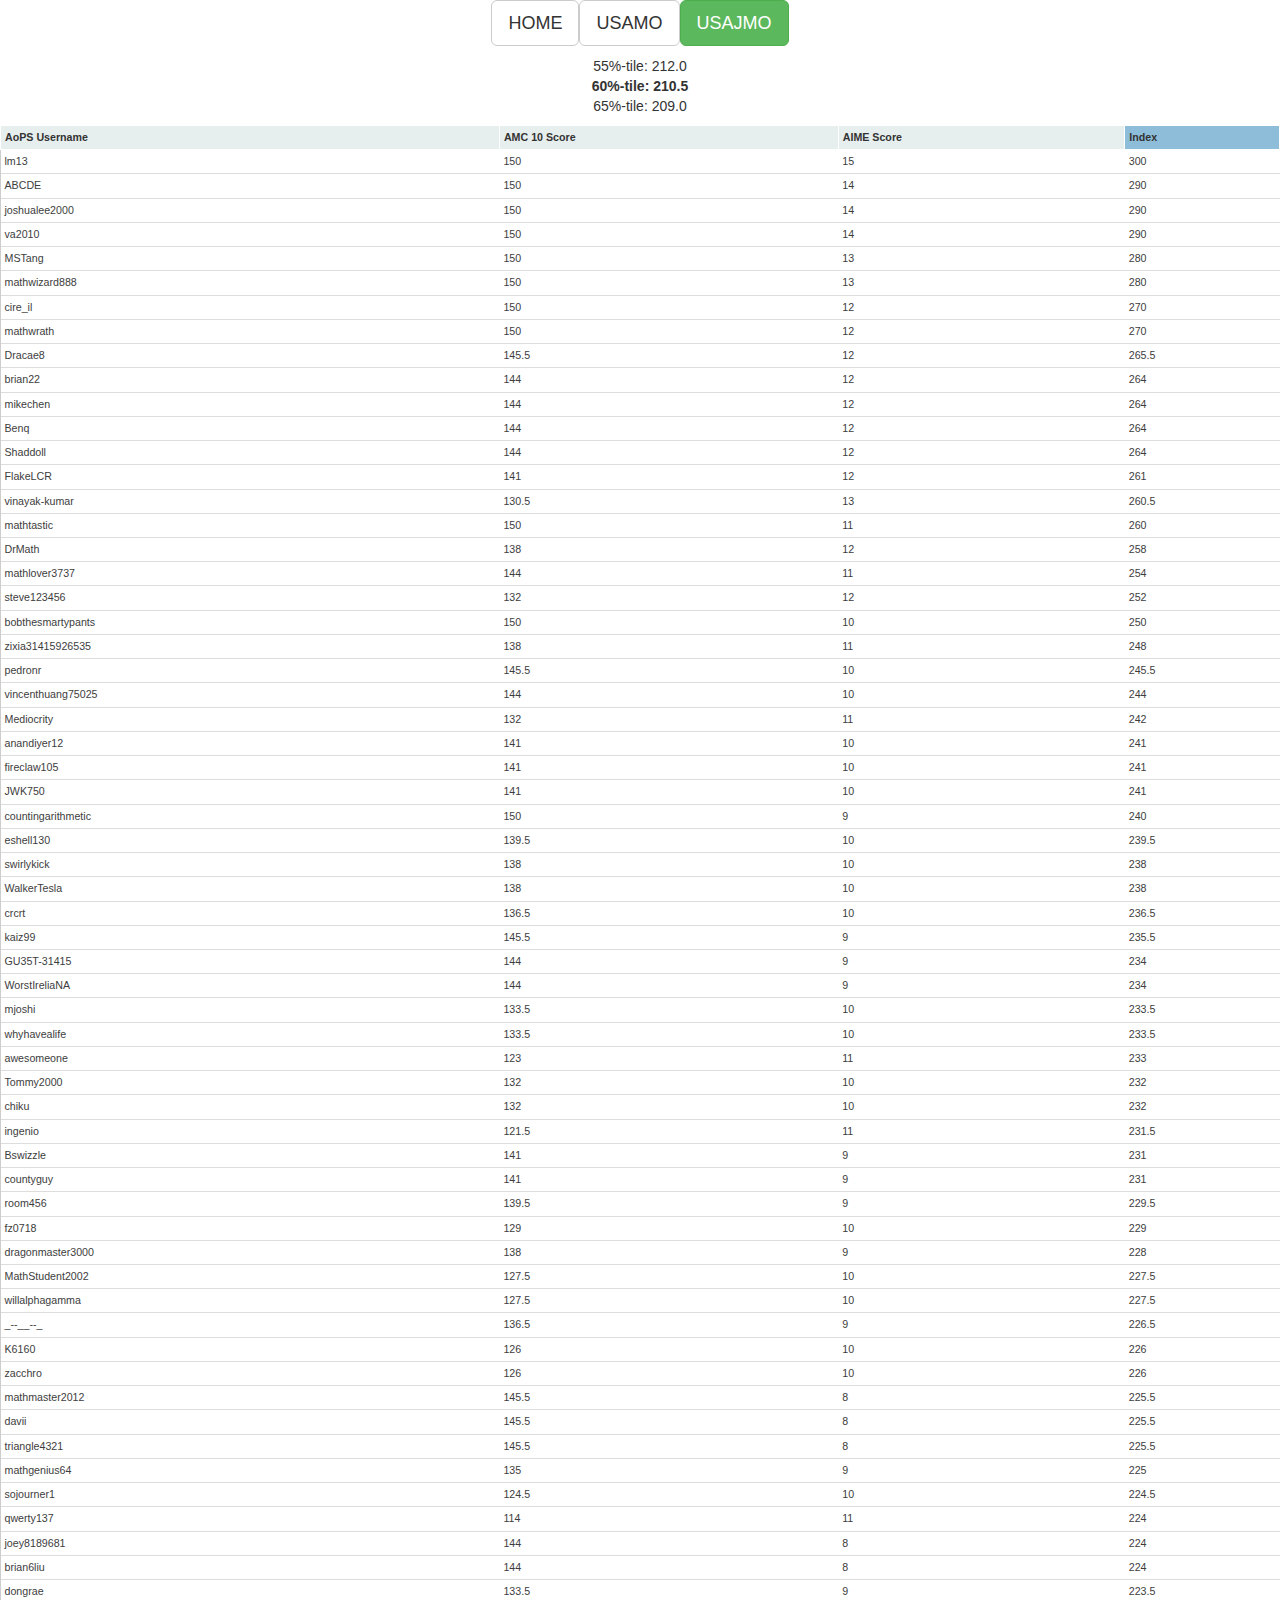
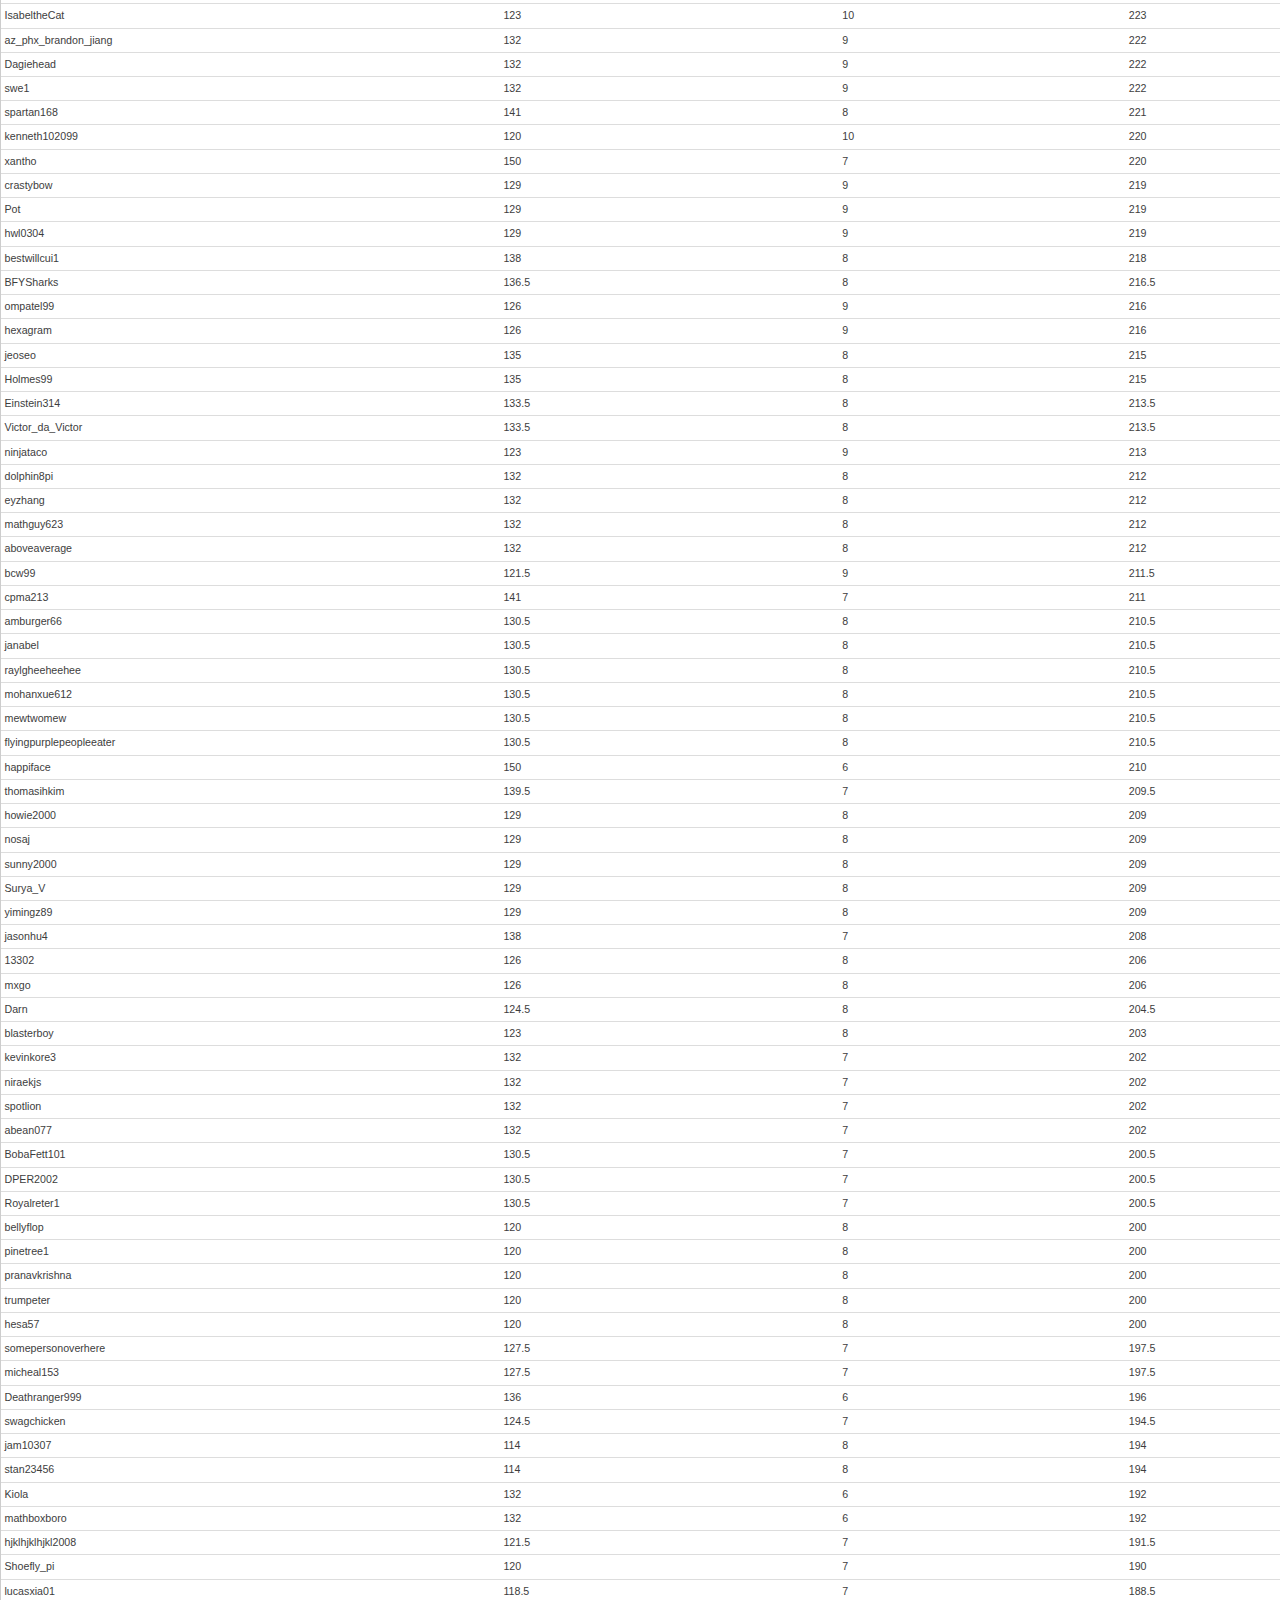
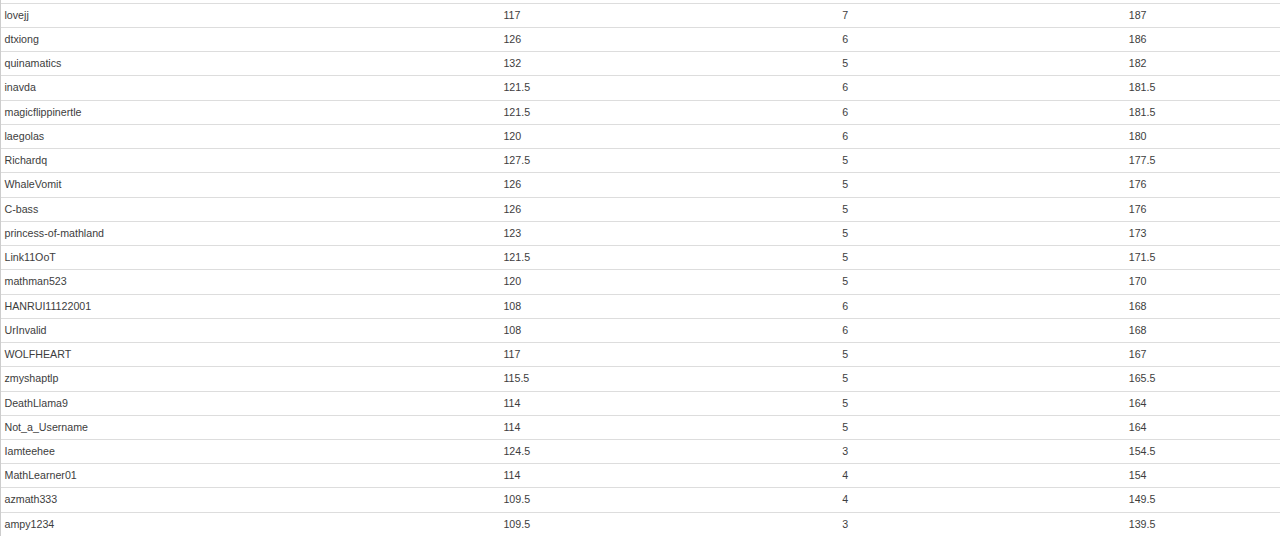
==== commit eccab36e: "Addded links to the style.css file in the html" ====
--- a/usajmo.html
+++ b/usajmo.html
@@ -14,8 +14,7 @@
 	<title>USAJMO Score List</title>
 
 	<link href="css/bootstrap.min.css" rel="stylesheet">
-
-
+	<link href="css/style.css" rel="stylesheet">
 
 	<script type="text/javascript" src="js/jquery.tablesorter.js"></script>
 	<link rel="icon" href="favicon.ico">
--- a/css/style.css
+++ b/css/style.css
@@ -0,0 +1,46 @@
+/* tables */
+table.tablesorter {
+	font-family:arial;
+	background-color: #CDCDCD;
+	margin:10px 0pt 15px;
+	font-size: 8pt;
+	width: 100%;
+	text-align: left;
+}
+
+table.tablesorter thead tr th, table.tablesorter tfoot tr th {
+	background-color: #e6EEEE;
+	border: 1px solid #FFF;
+	font-size: 8pt;
+	padding: 4px;
+}
+
+table.tablesorter thead tr .header {
+	background-image: url(bg.gif);
+	background-repeat: no-repeat;
+	background-position: center right;
+	cursor: pointer;
+}
+
+table.tablesorter tbody td {
+	color: #3D3D3D;
+	padding: 4px;
+	background-color: #FFF;
+	vertical-align: top;
+}
+
+table.tablesorter tbody tr.odd td {
+	background-color:#F0F0F6;
+}
+
+table.tablesorter thead tr .headerSortUp {
+	background-image: url(asc.gif);
+}
+
+table.tablesorter thead tr .headerSortDown {
+	background-image: url(desc.gif);
+}
+
+table.tablesorter thead tr .headerSortDown, table.tablesorter thead tr .headerSortUp {
+	background-color: #8dbdd8;
+}
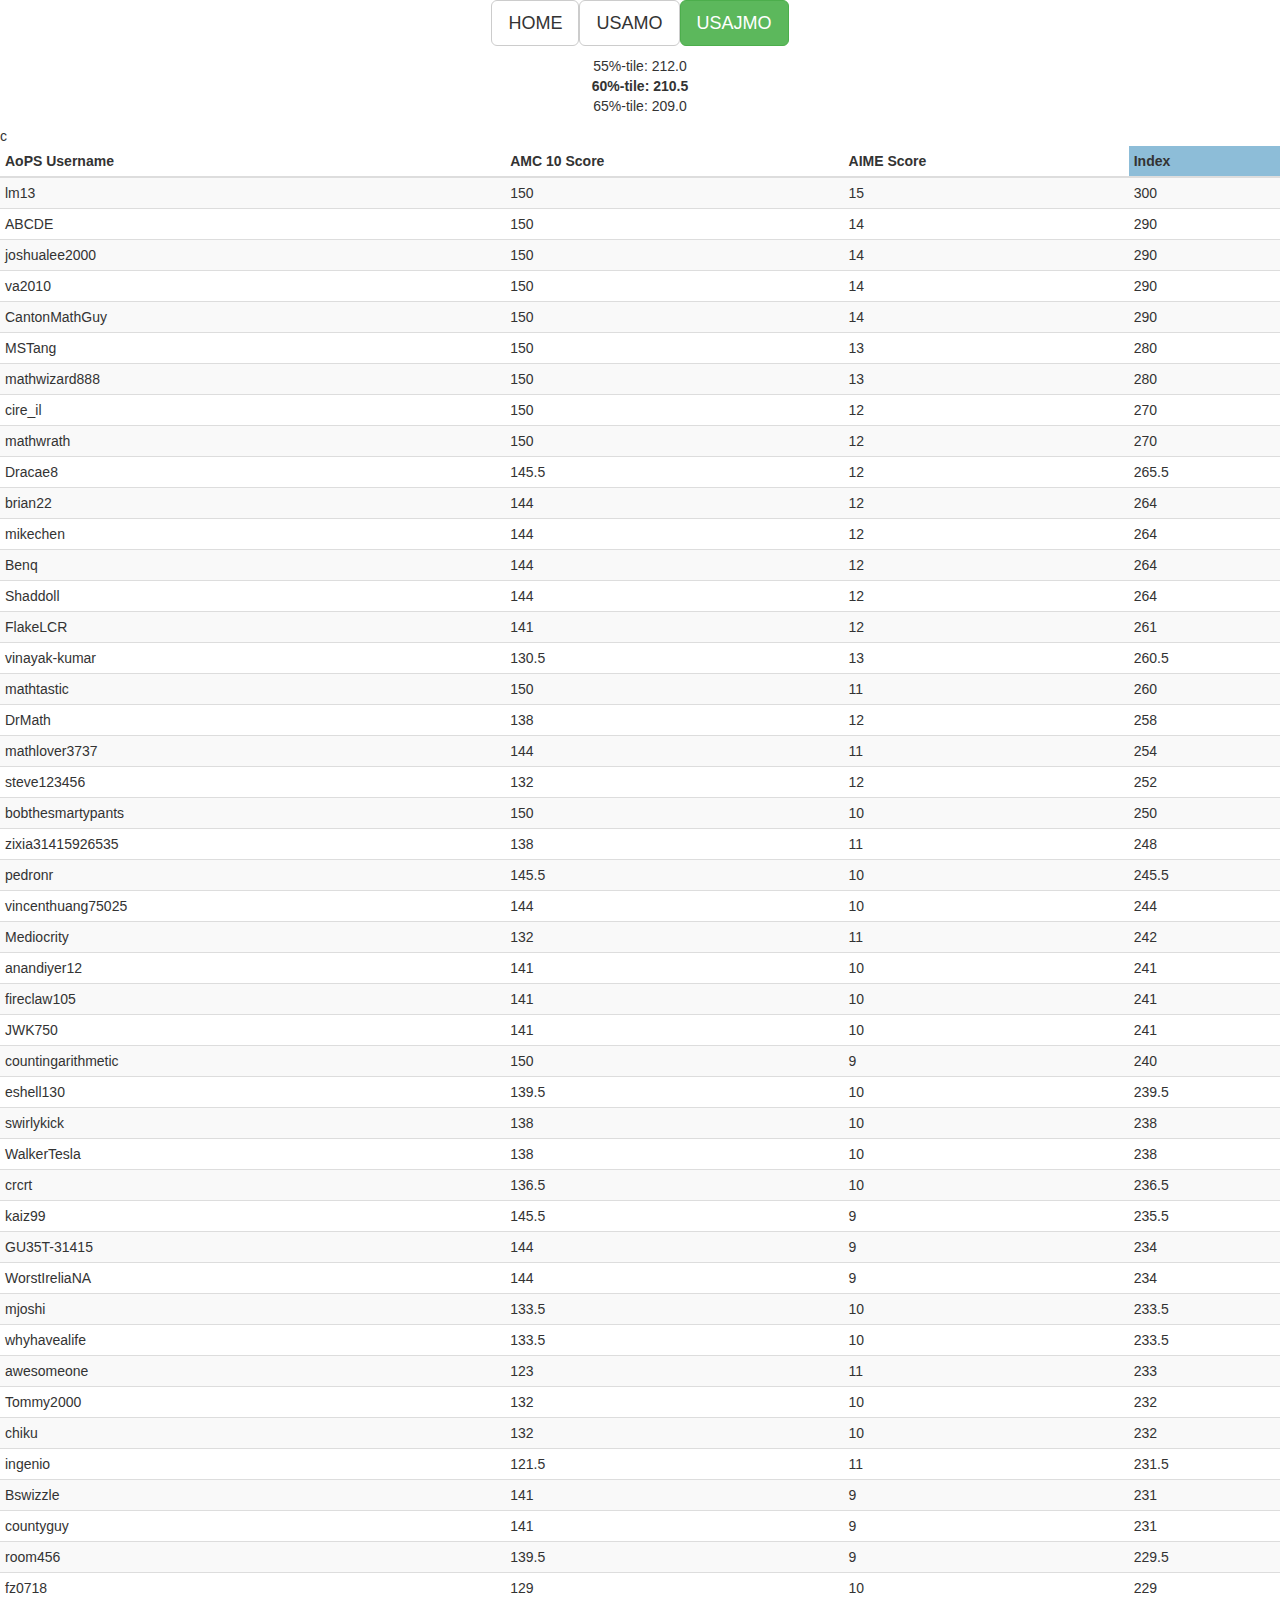
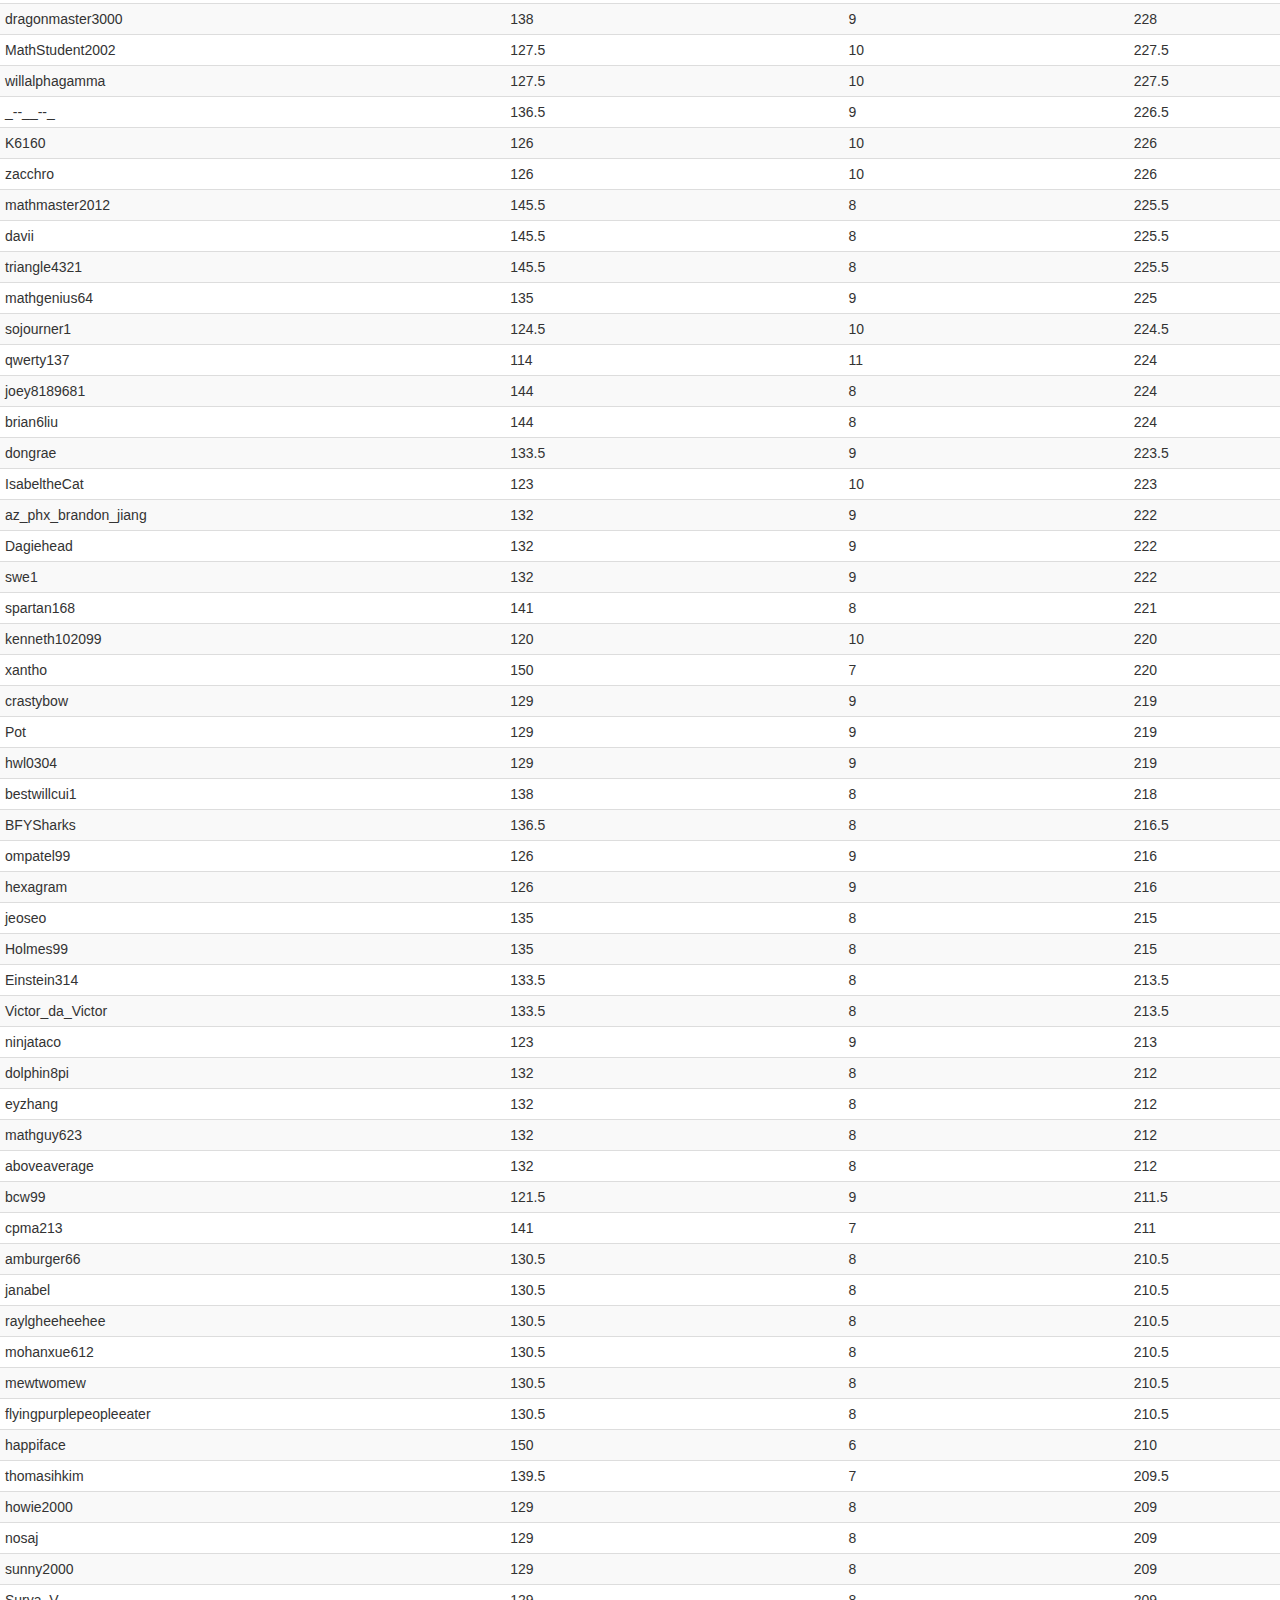
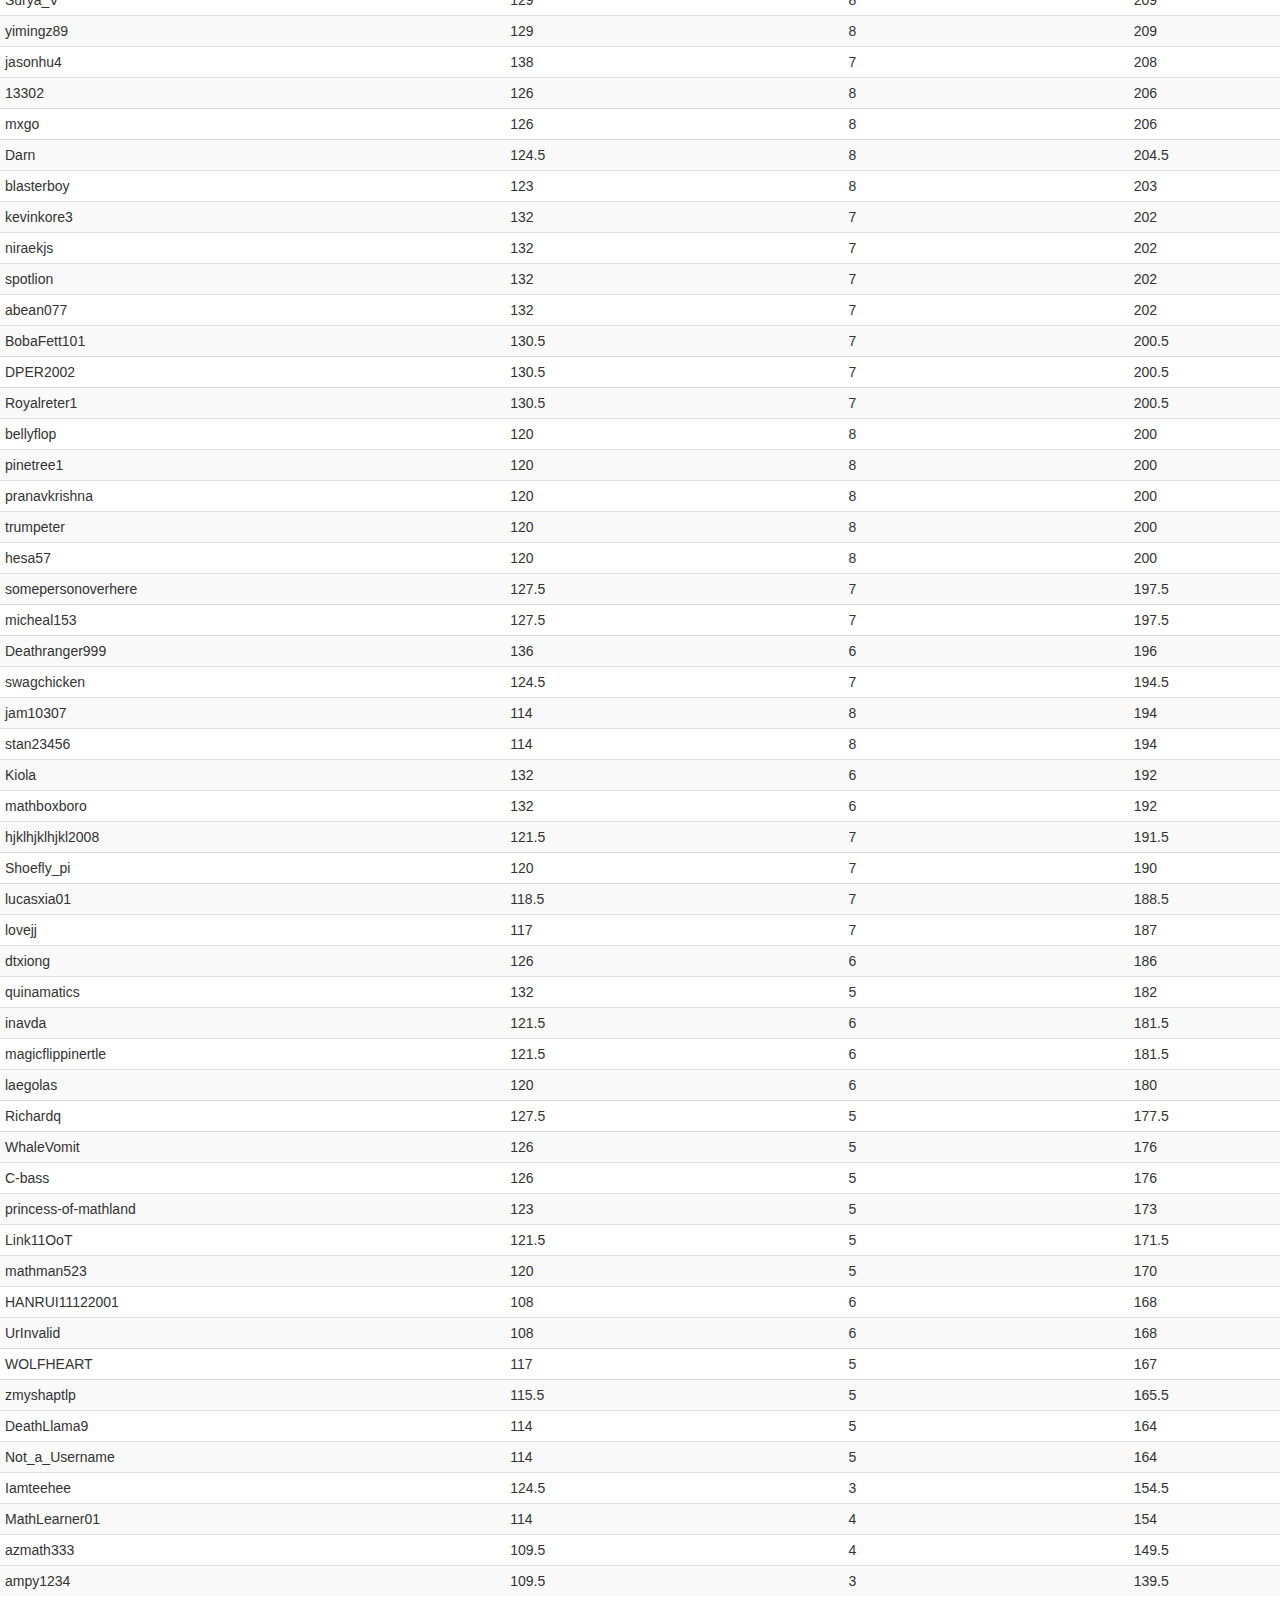
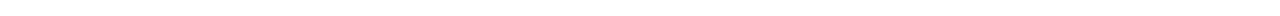
==== commit 7ada0996: "Entry" ====
--- a/usajmo.html
+++ b/usajmo.html
@@ -1090,6 +1090,13 @@
 								<td>9</td>
 								<td>231</td>
 							</tr>
+							
+							<tr>
+								<td>CantonMathGuy</td>
+								<td>150</td>
+								<td>14</td>
+								<td>290</td>
+							</tr>c
 
 
 						</tbody>
--- a/css/style.css
+++ b/css/style.css
@@ -1,46 +1,8 @@
 /* tables */
-table.tablesorter {
-	font-family:arial;
-	background-color: #CDCDCD;
-	margin:10px 0pt 15px;
-	font-size: 8pt;
-	width: 100%;
-	text-align: left;
+table.tablesorter thead th.headerSortDown, table.tablesorter thead th.headerSortUp {
+	background-color: #8dbdd8;
 }
 
-table.tablesorter thead tr th, table.tablesorter tfoot tr th {
-	background-color: #e6EEEE;
-	border: 1px solid #FFF;
-	font-size: 8pt;
-	padding: 4px;
-}
-
-table.tablesorter thead tr .header {
-	background-image: url(bg.gif);
-	background-repeat: no-repeat;
-	background-position: center right;
-	cursor: pointer;
-}
-
-table.tablesorter tbody td {
-	color: #3D3D3D;
-	padding: 4px;
-	background-color: #FFF;
-	vertical-align: top;
-}
-
-table.tablesorter tbody tr.odd td {
-	background-color:#F0F0F6;
-}
-
-table.tablesorter thead tr .headerSortUp {
-	background-image: url(asc.gif);
-}
-
-table.tablesorter thead tr .headerSortDown {
-	background-image: url(desc.gif);
-}
-
-table.tablesorter thead tr .headerSortDown, table.tablesorter thead tr .headerSortUp {
+table.tablesorter thead th:hover {
 	background-color: #8dbdd8;
-}
+}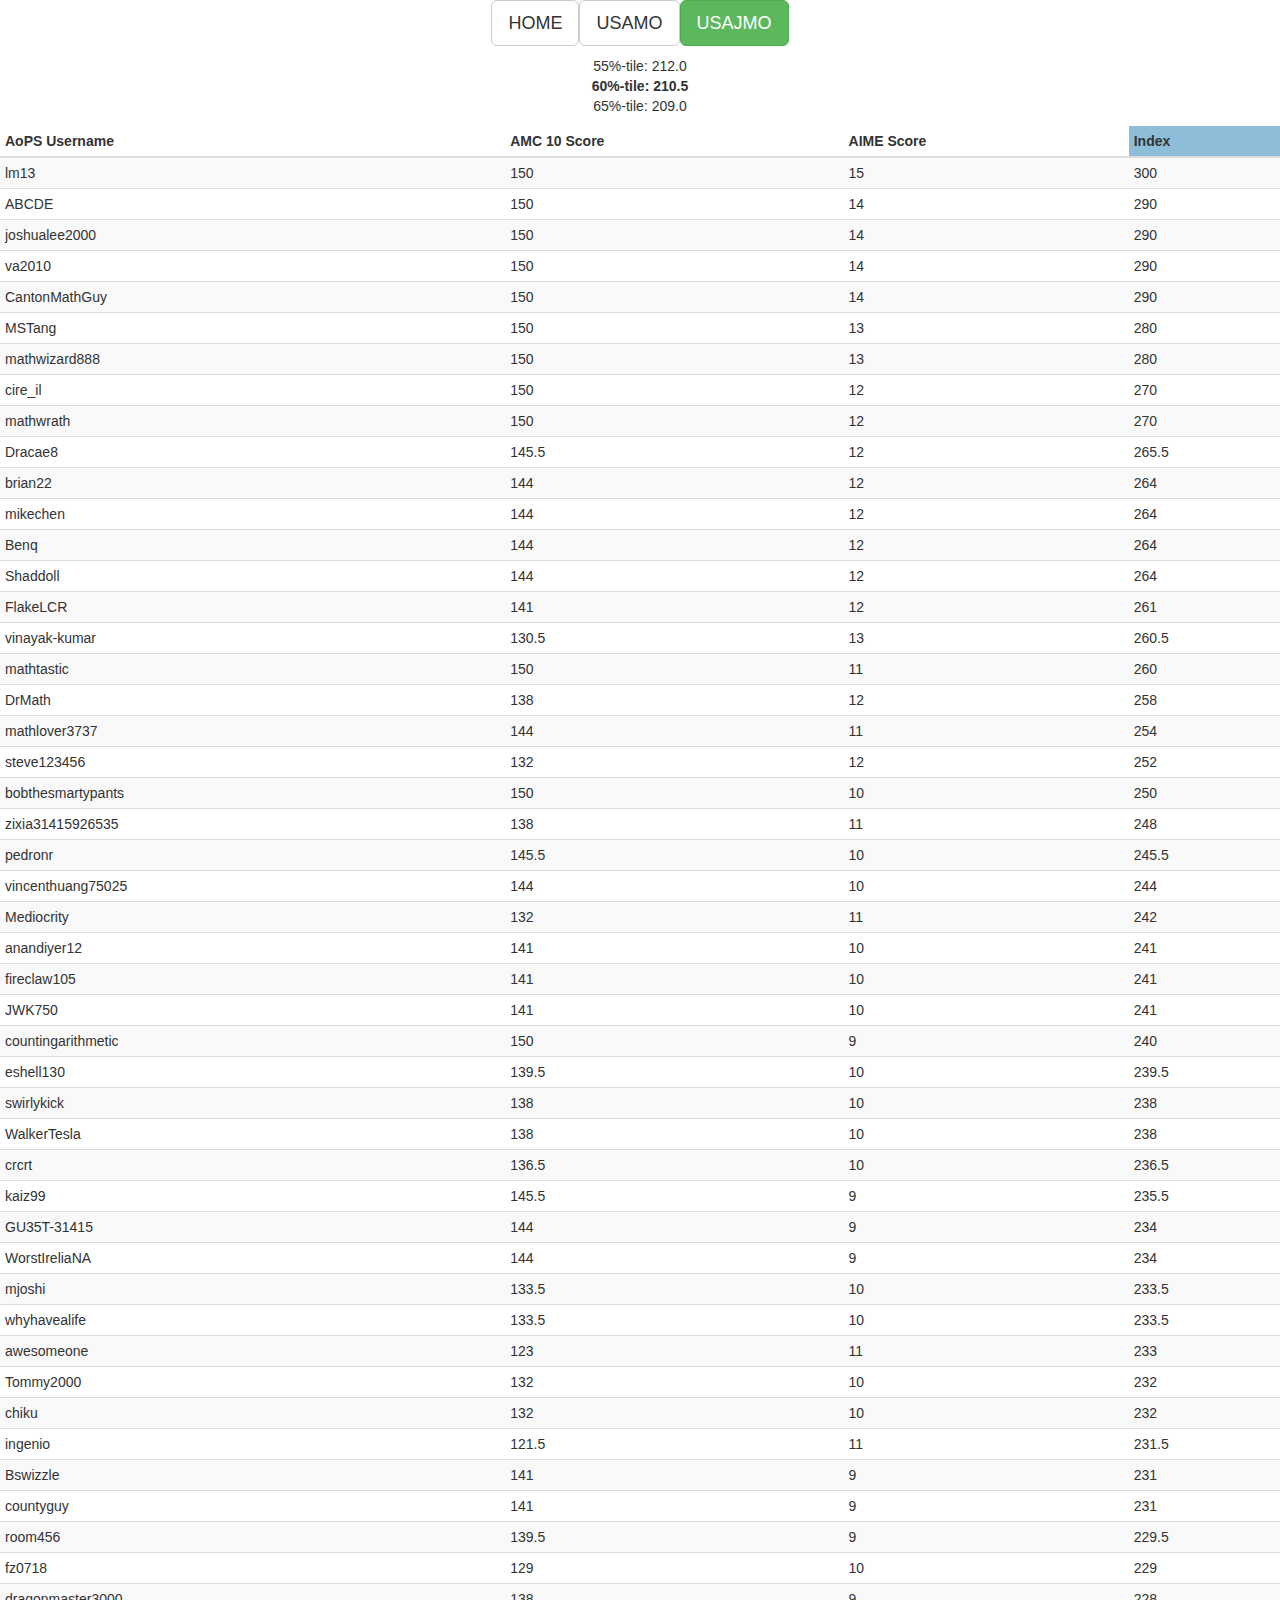
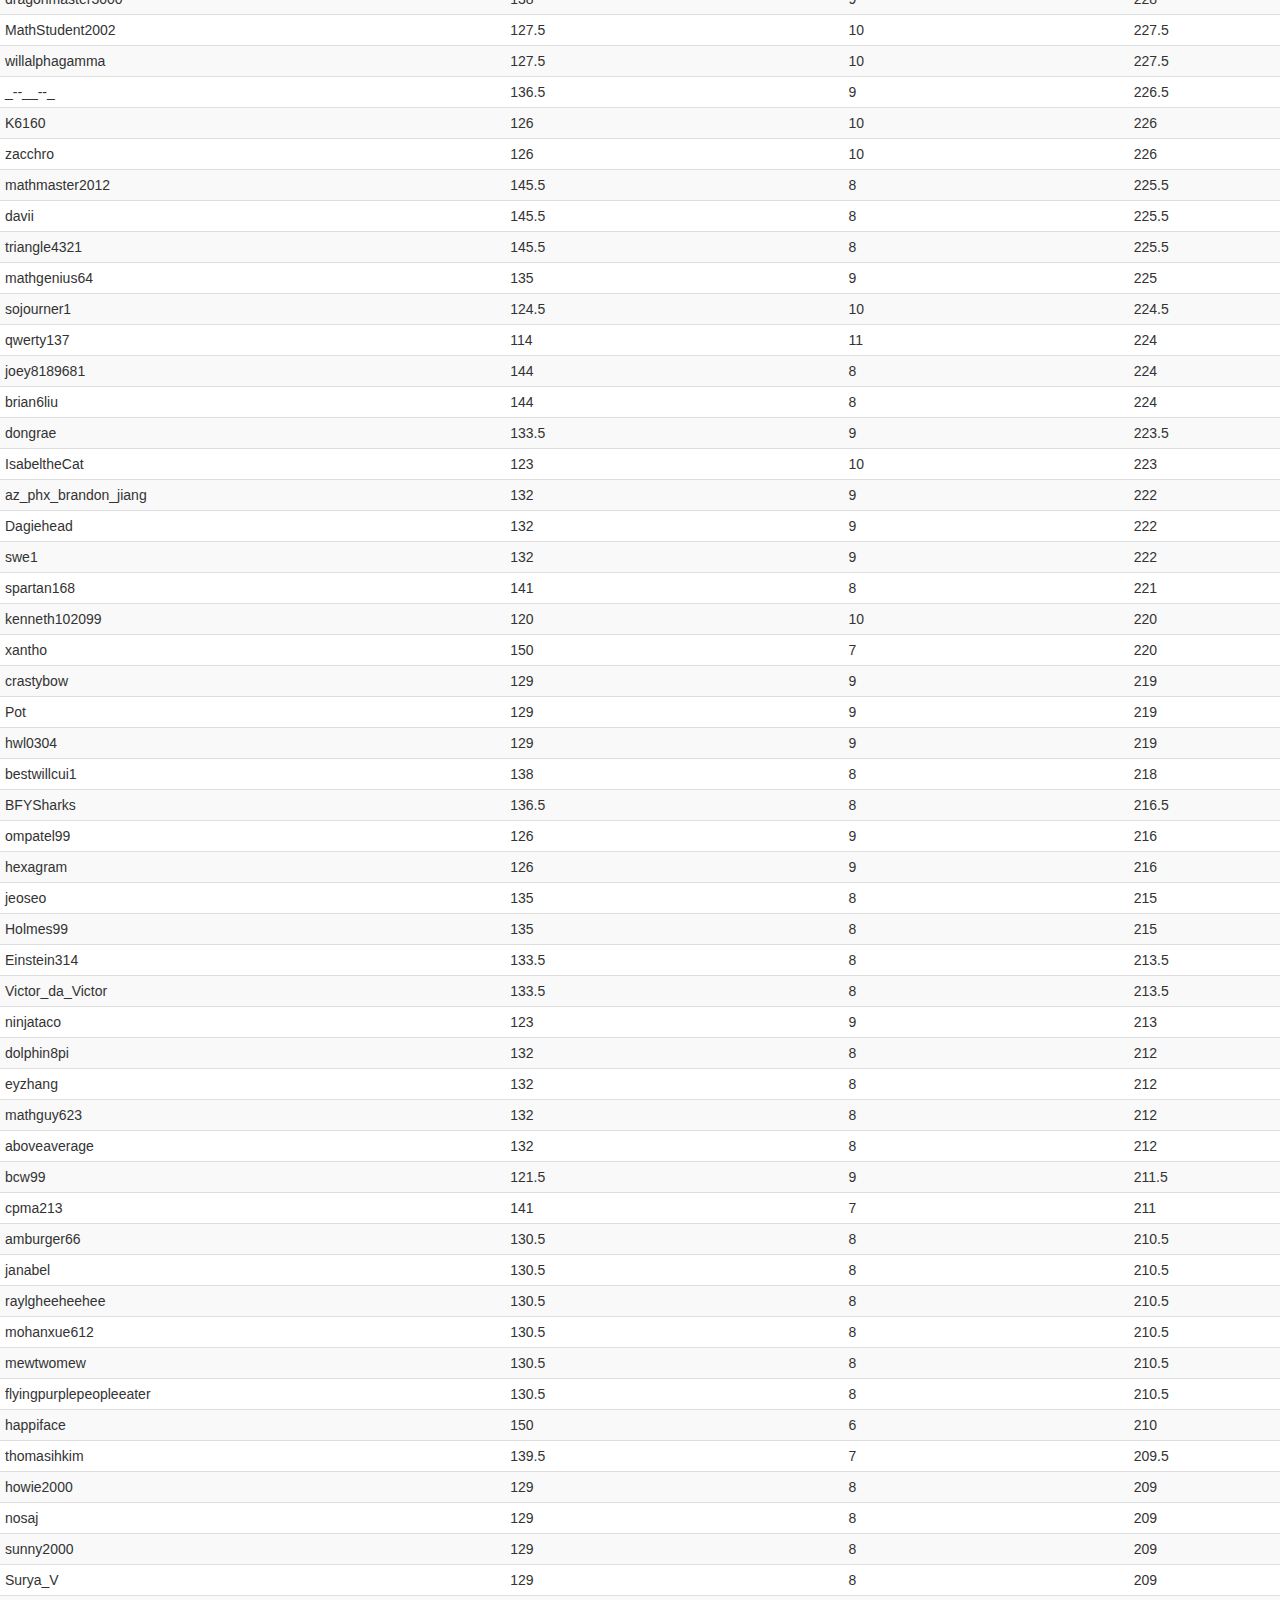
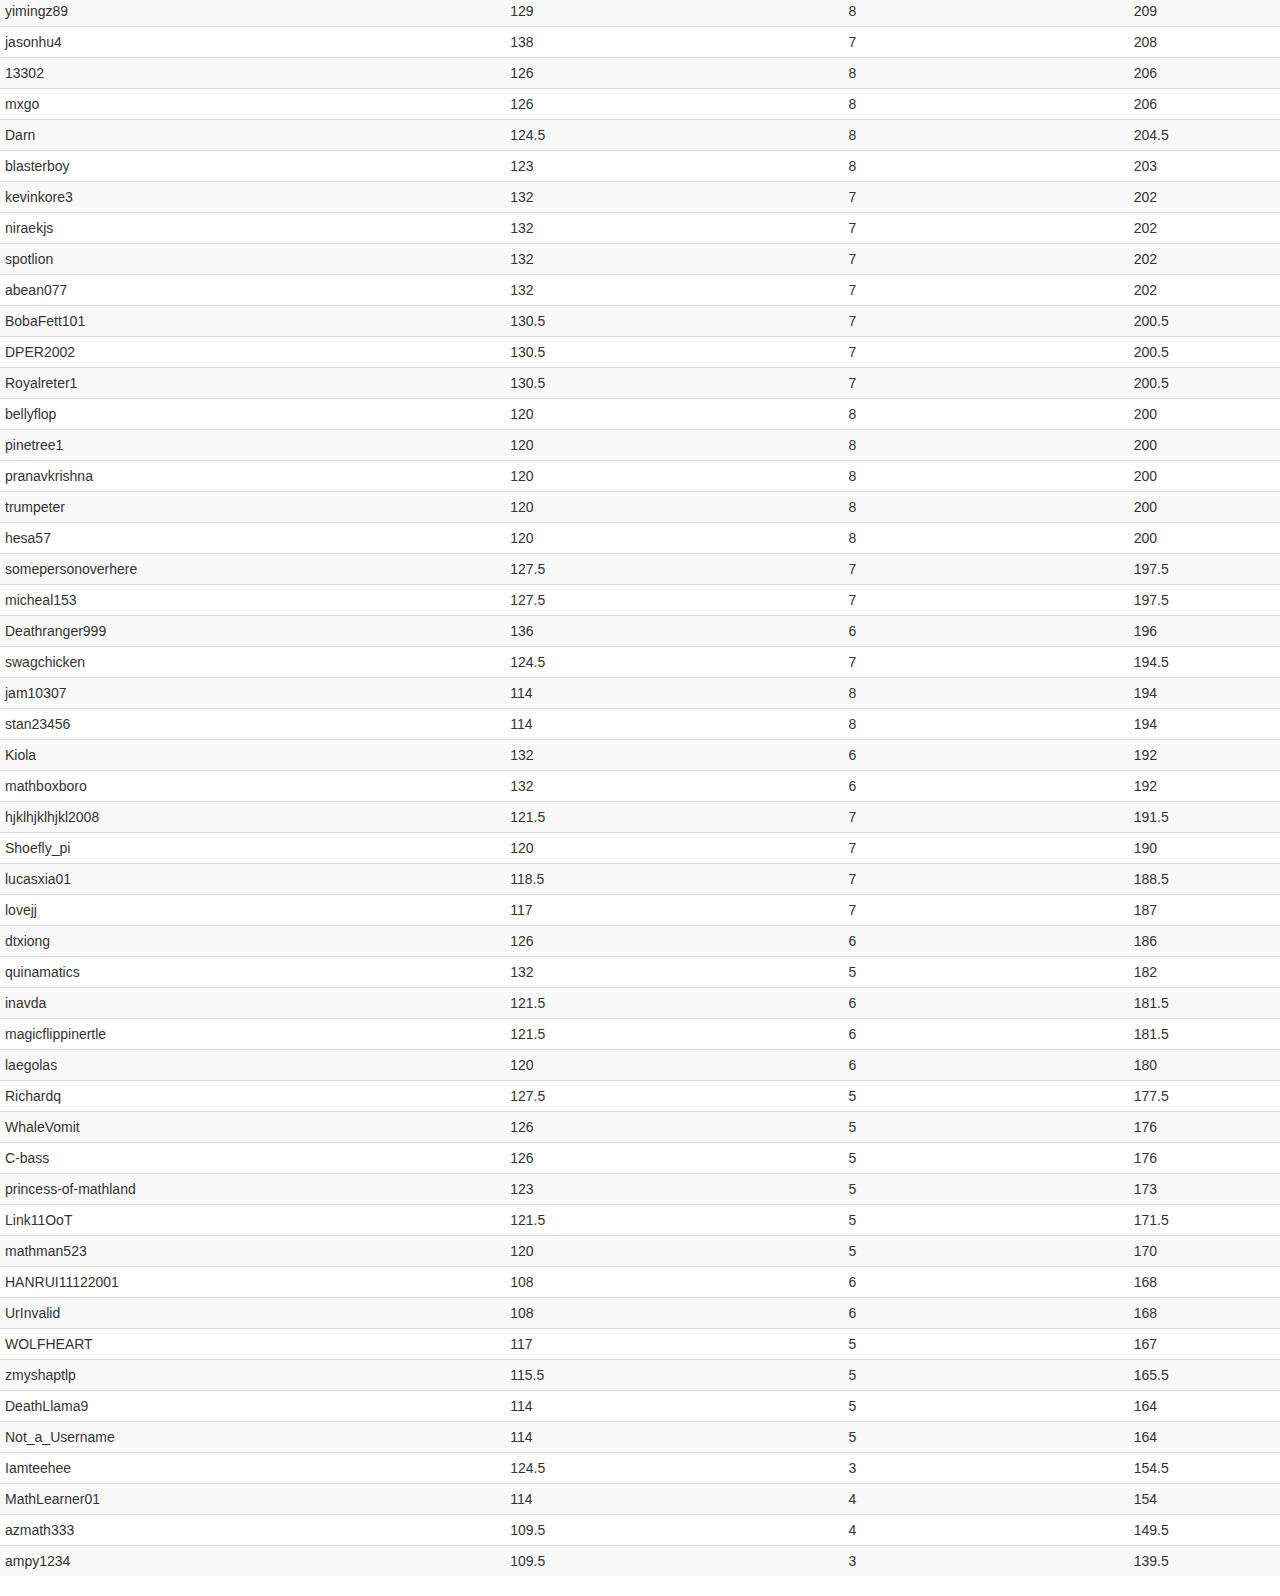
==== commit df6f3759: "Random Letter" ====
--- a/usajmo.html
+++ b/usajmo.html
@@ -1096,7 +1096,7 @@
 								<td>150</td>
 								<td>14</td>
 								<td>290</td>
-							</tr>c
+							</tr>
 
 
 						</tbody>
